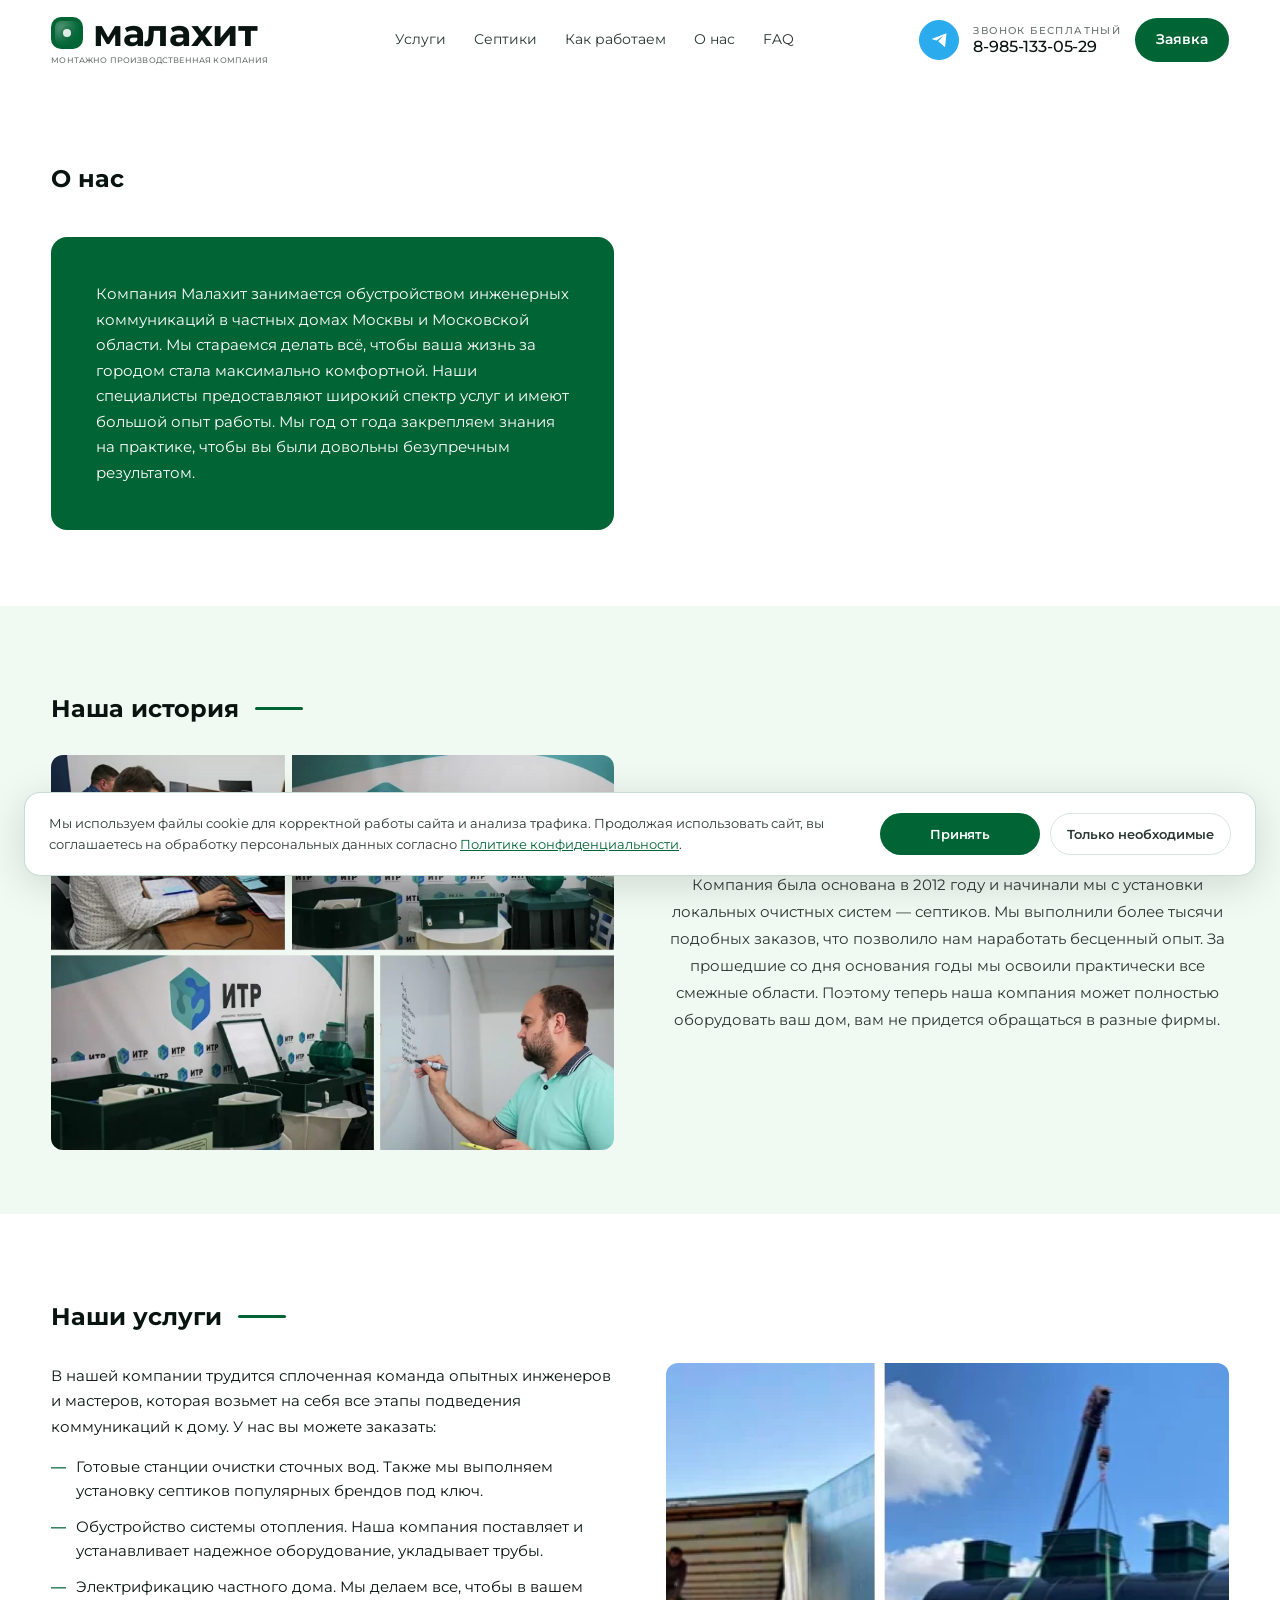
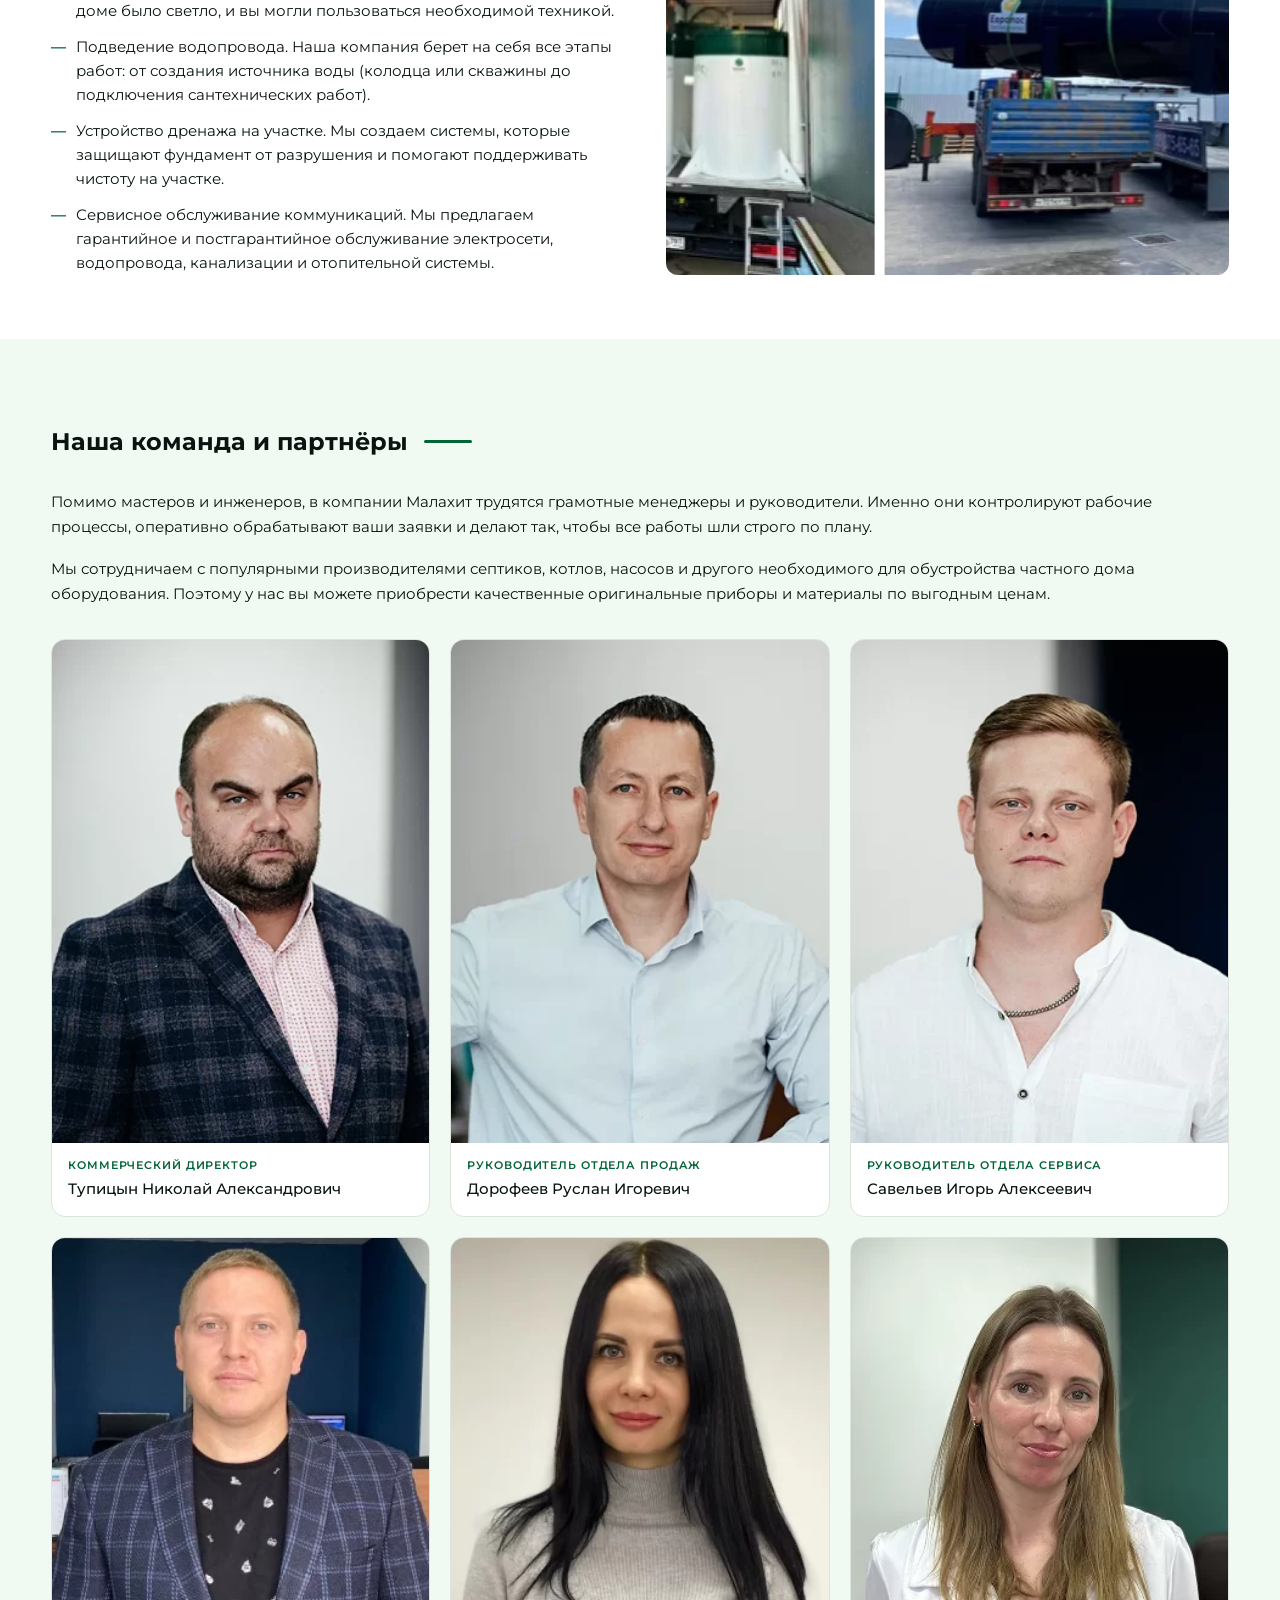
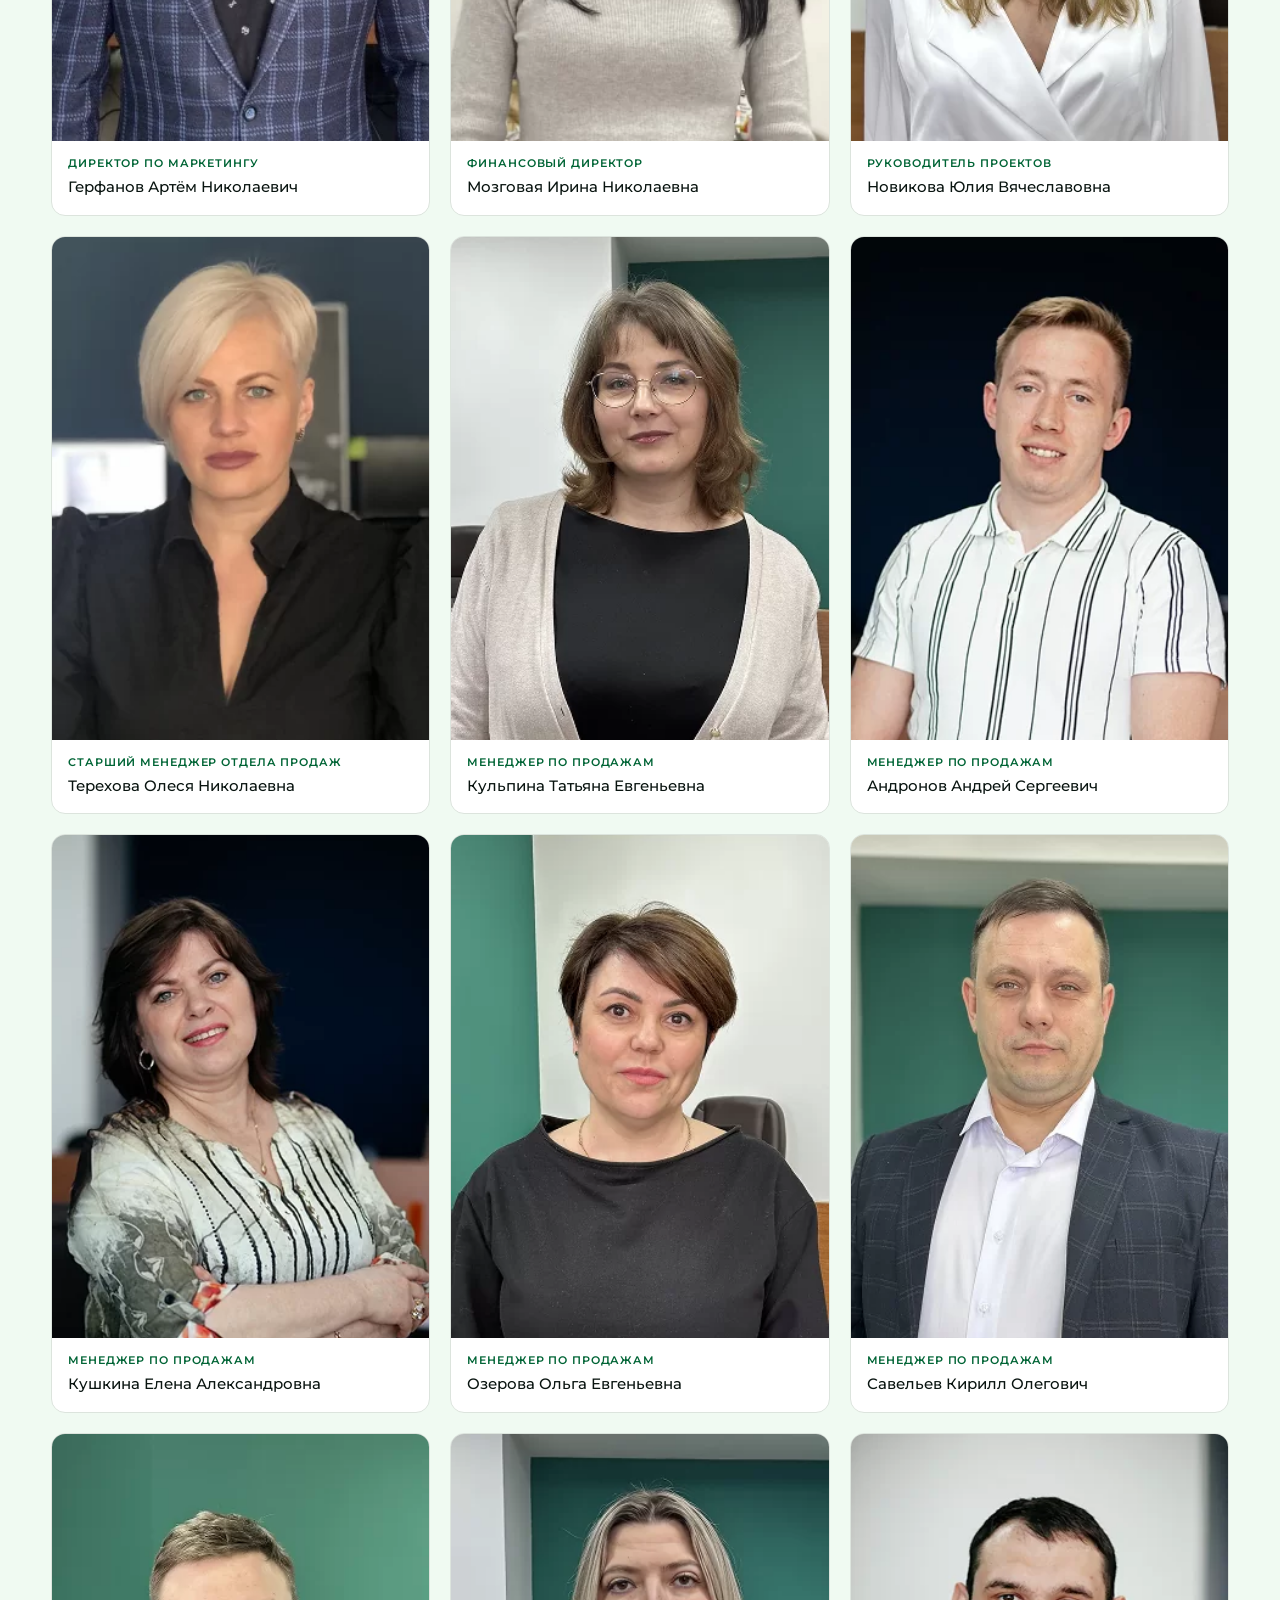
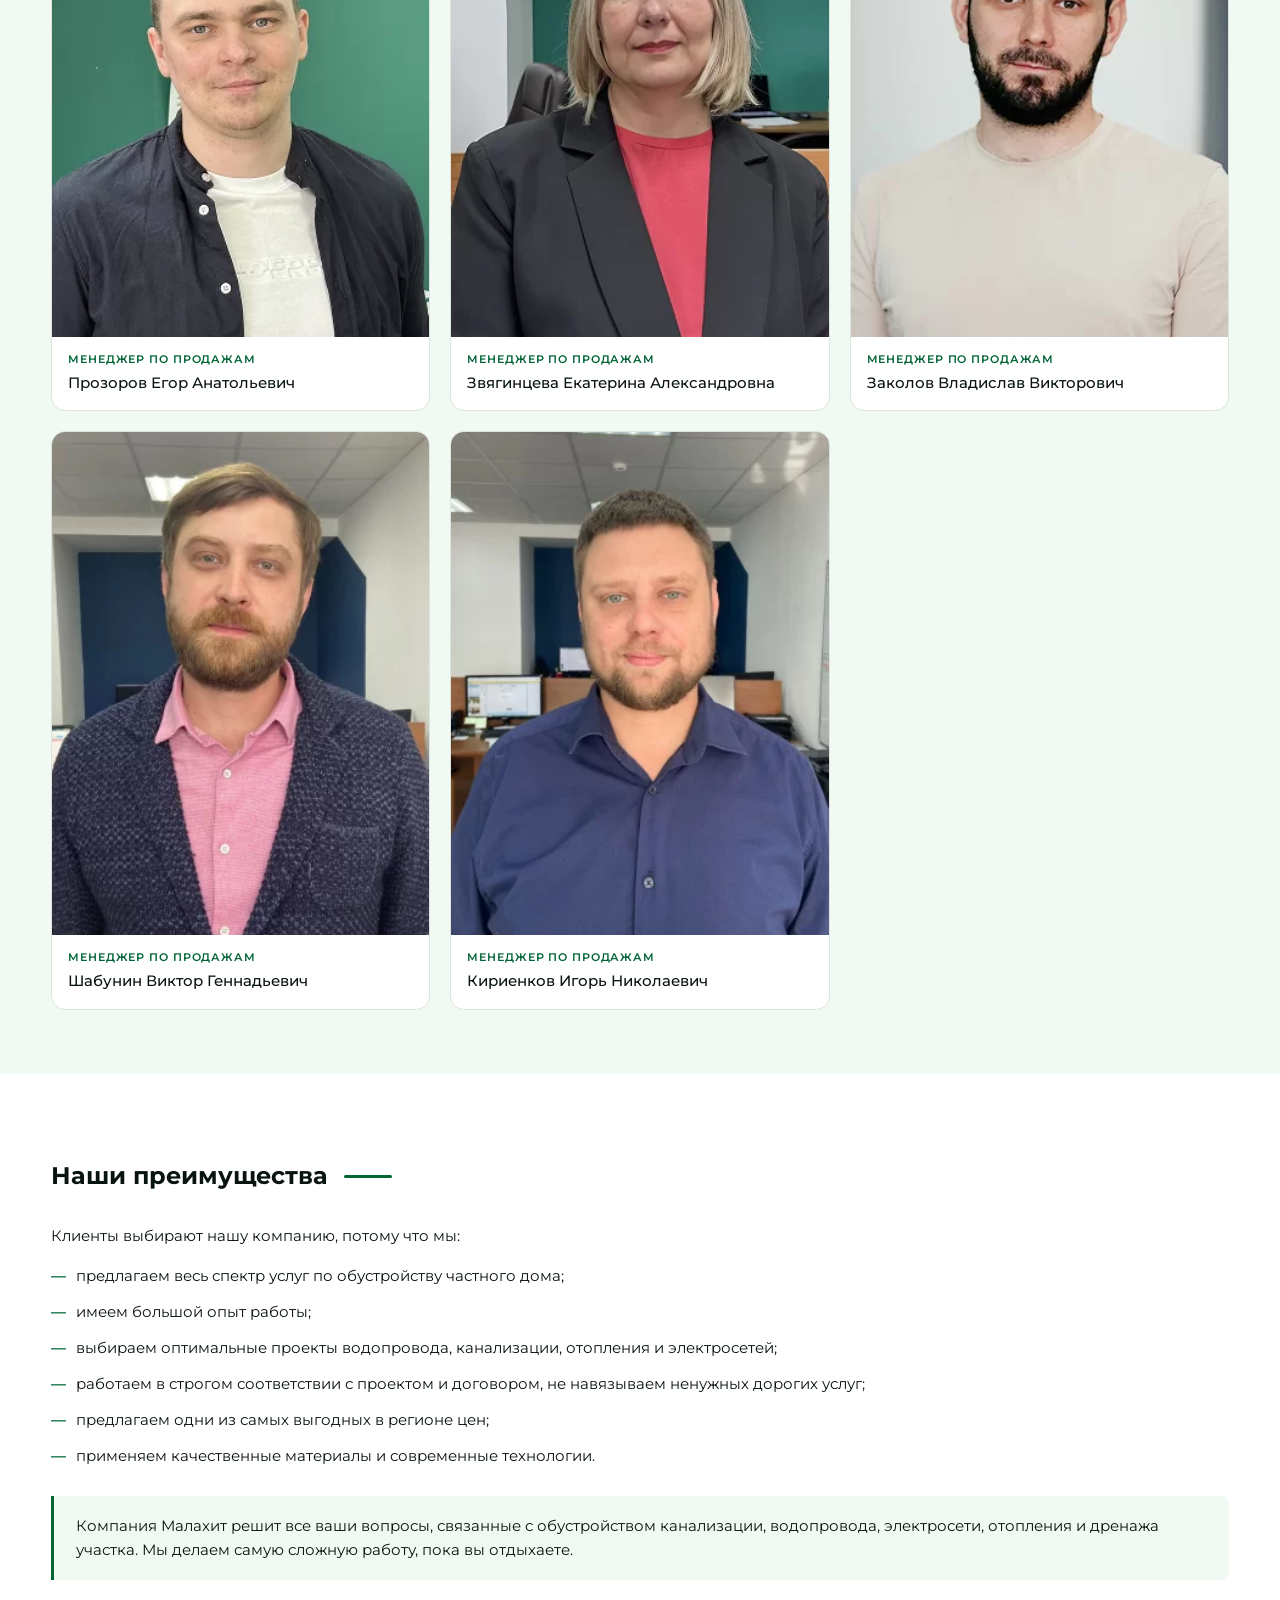
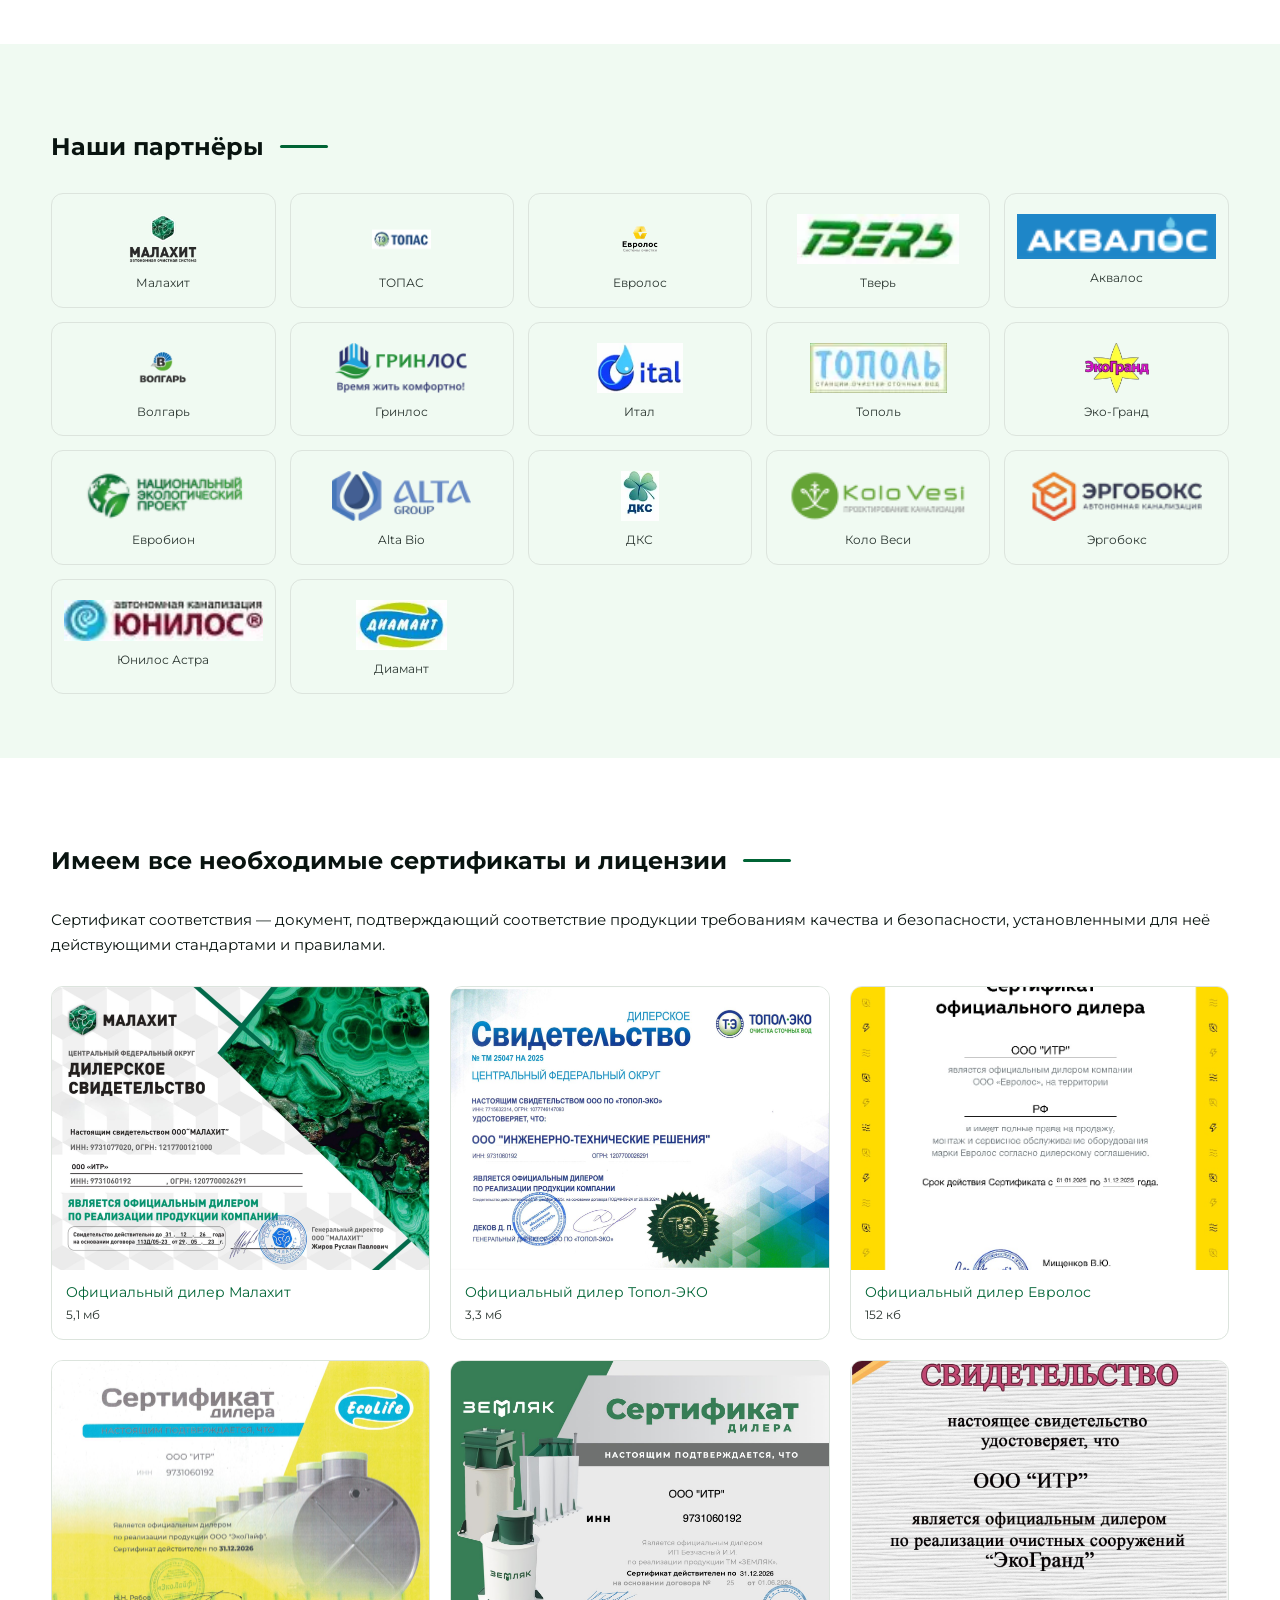
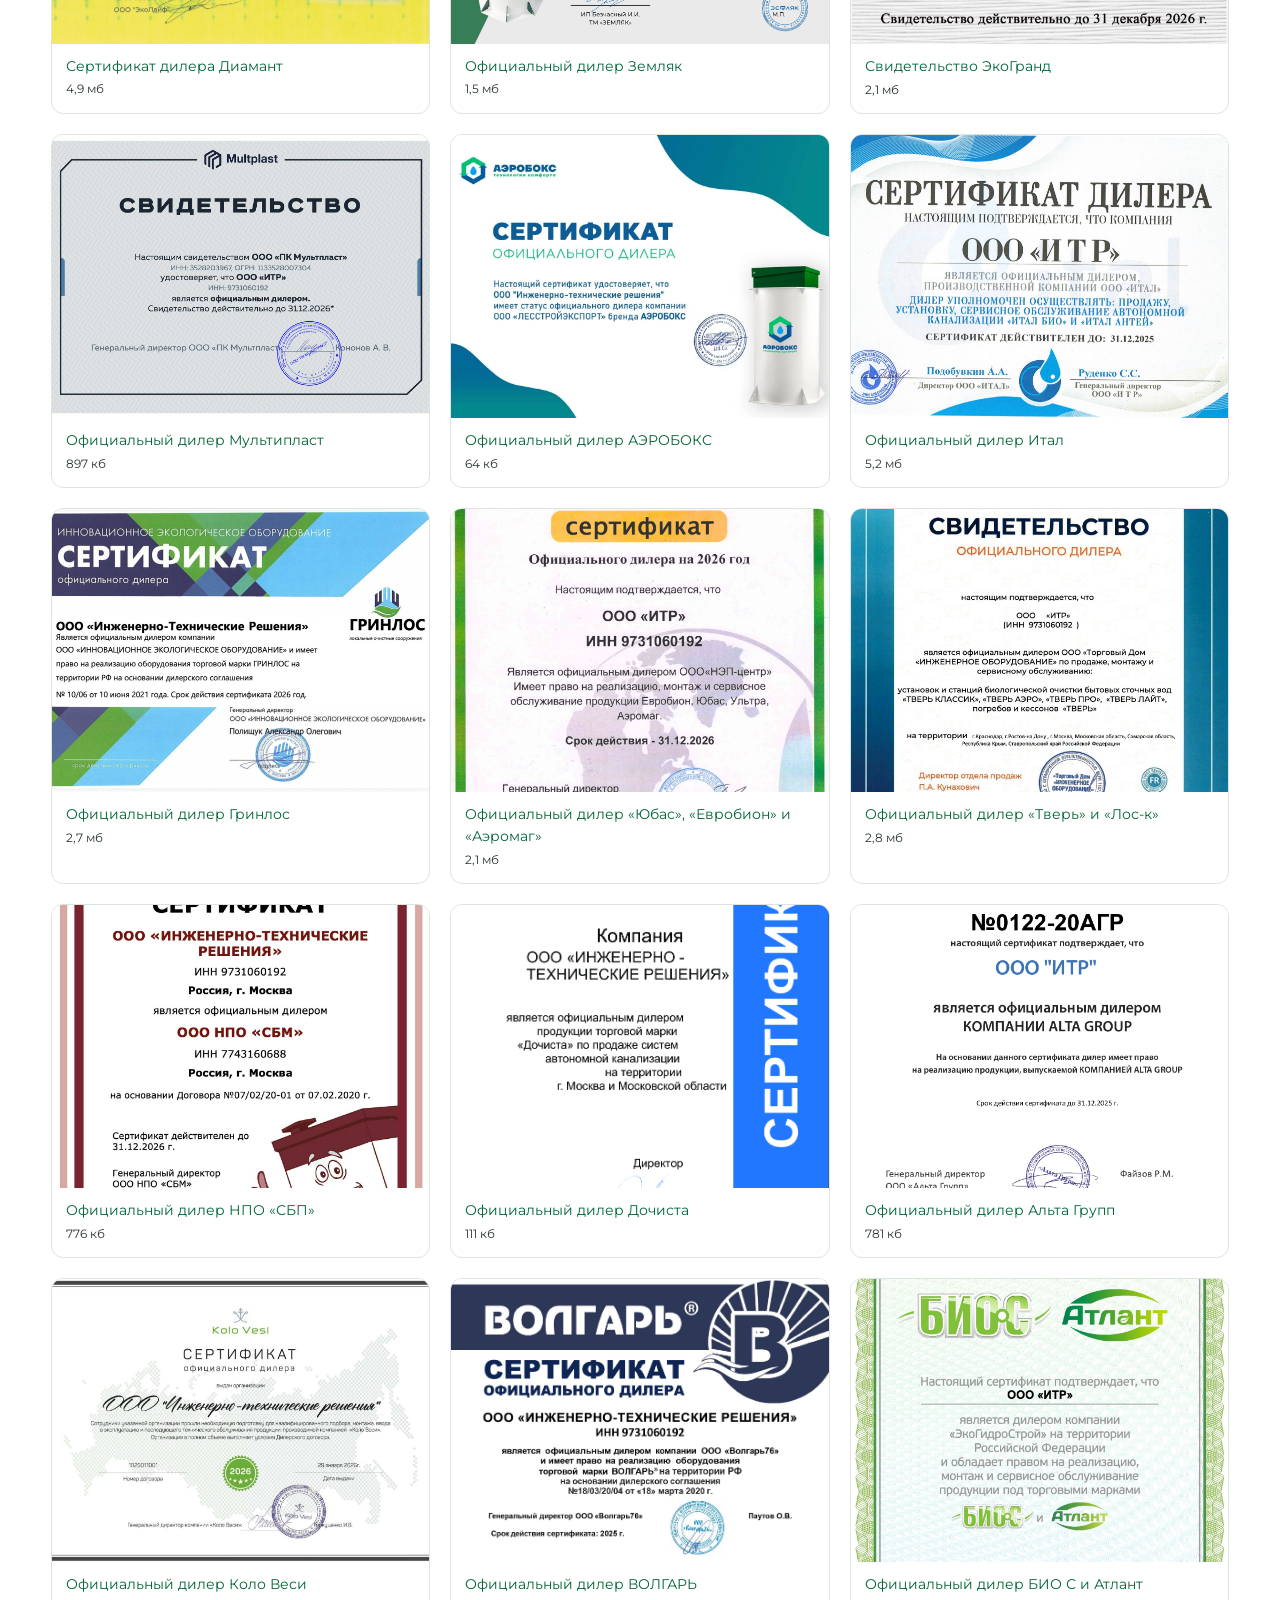
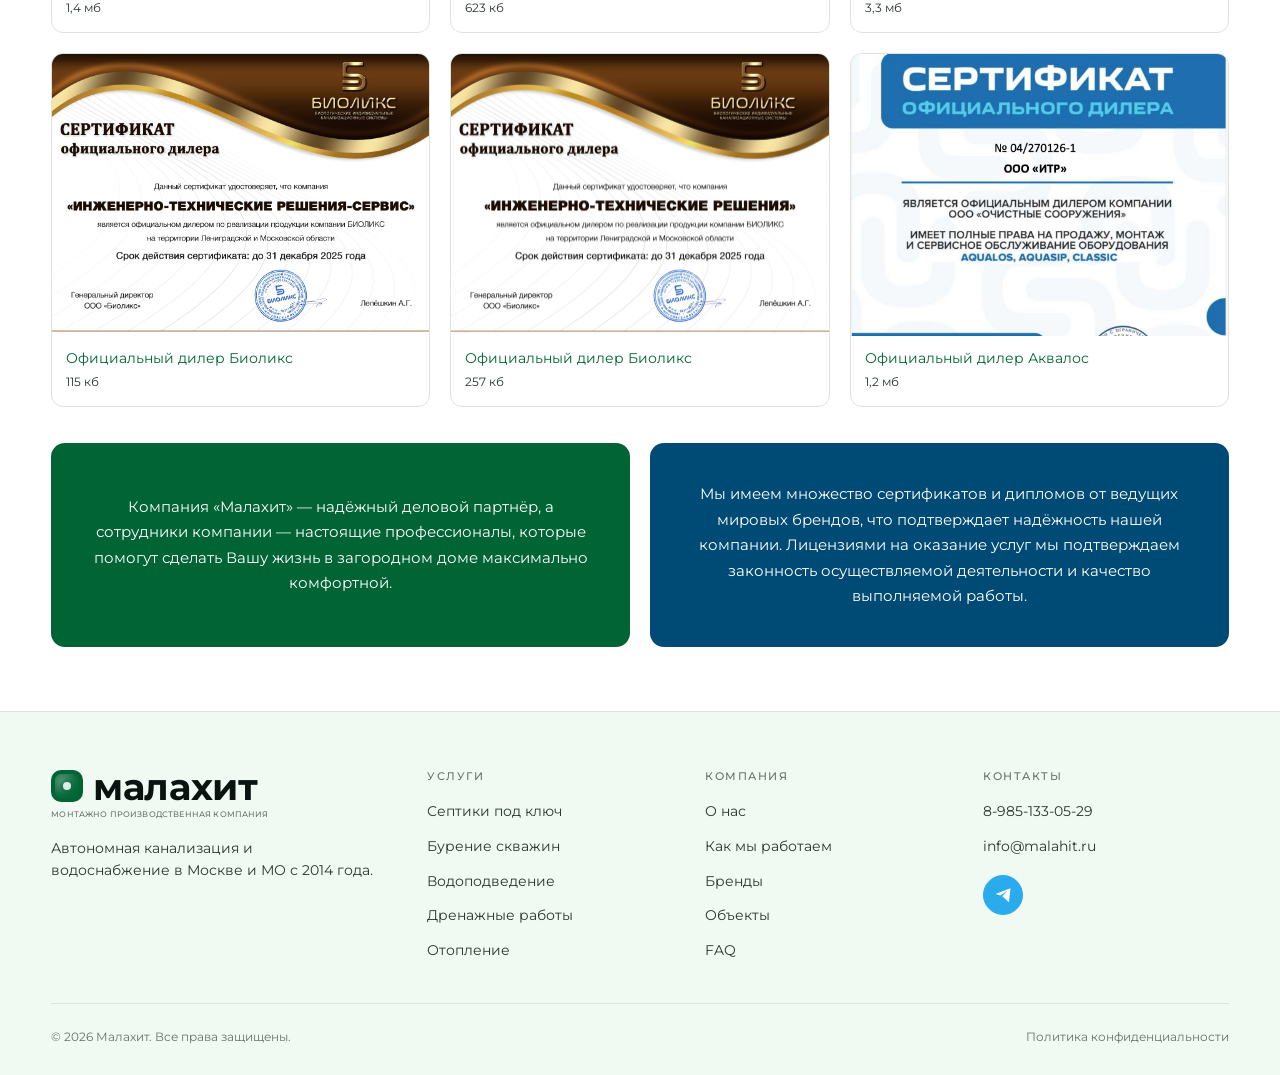
==== about.html @ b42c1d50 "Add files via upload" ====
<!DOCTYPE html>
<html lang="ru">
<head>
  <meta charset="utf-8" />
  <meta name="viewport" content="width=device-width,initial-scale=1" />
  <title>О нас — Малахит</title>
  <link rel="preconnect" href="https://fonts.googleapis.com" />
  <link rel="preconnect" href="https://fonts.gstatic.com" crossorigin />
  <link href="https://fonts.googleapis.com/css2?family=Montserrat:ital,wght@0,400;0,500;0,600;0,700;1,400;1,500;1,600&display=swap" rel="stylesheet" />
  <link rel="stylesheet" href="css/style.css" />
</head>
<body>

<header class="site-header">
<nav class="nav" id="mainNav">
  <a href="index.html" class="logo">
    <span class="logo-top">
      <span class="logo-mark"></span>
      <span class="logo-name">малахит</span>
    </span>
    <span class="logo-sub">Монтажно производственная компания</span>
  </a>
  <div class="nav-links">
    <a href="index.html#services">Услуги</a>
    <a href="index.html#brands">Септики</a>
    <a href="index.html#process">Как работаем</a>
    <a href="about.html">О нас</a>
    <a href="index.html#faq">FAQ</a>
  </div>
  <div class="nav-cta">
    <div class="nav-social">
      <a href="https://t.me/" target="_blank" rel="noreferrer" aria-label="Telegram" class="soc-btn">
        <svg width="18" height="18" viewBox="0 0 24 24" fill="currentColor"><path d="M22 3 2 10.5l6.5 2.2L18 6 11 13.5l9 8L22 3Z"/></svg>
      </a>
    </div>
    <a href="tel:+79851330529" class="nav-phone">
      <small>Звонок бесплатный</small>
      8-985-133-05-29
    </a>
    <a href="index.html#contact" class="btn btn-accent" style="height:44px;padding:0 20px;font-size:14px;display:inline-flex;align-items:center;text-decoration:none">
      Заявка
    </a>
  </div>
</nav>
</header>

<main class="site-main">

  <!-- ── 1. О нас ── -->
  <section class="about-hero-top">
    <div class="container">
      <h1>О нас</h1>
      <div class="about-2col" style="margin-top:28px">
        <div class="about-hero-box">
          <p style="margin:0">Компания Малахит занимается обустройством инженерных коммуникаций в частных домах Москвы и Московской области. Мы стараемся делать всё, чтобы ваша жизнь за городом стала максимально комфортной. Наши специалисты предоставляют широкий спектр услуг и имеют большой опыт работы. Мы год от года закрепляем знания на практике, чтобы вы были довольны безупречным результатом.</p>
        </div>
        <div class="about-video-wrap">
          <iframe src="https://rutube.ru/play/embed/0943a0447bc8d969f22ae054aabdc355/" frameborder="0" allow="clipboard-write; autoplay" webkitallowfullscreen mozallowfullscreen allowfullscreen></iframe>
        </div>
      </div>
    </div>
  </section>

  <!-- ── 2. Наша история ── -->
  <section class="about-bg">
    <div class="container">
      <h2 class="about-h2">Наша история</h2>
      <div class="about-2col">
        <img src="img/about/history.webp" alt="История компании" class="about-full-img" />
        <p class="about-text-center" style="font-size:15px;line-height:1.8;color:var(--ink-2)">
          Компания была основана в 2012 году и начинали мы с установки локальных очистных систем — септиков. Мы выполнили более тысячи подобных заказов, что позволило нам наработать бесценный опыт. За прошедшие со дня основания годы мы освоили практически все смежные области. Поэтому теперь наша компания может полностью оборудовать ваш дом, вам не придется обращаться в разные фирмы.
        </p>
      </div>
    </div>
  </section>

  <!-- ── 3. Наши услуги ── -->
  <section>
    <div class="container">
      <h2 class="about-h2">Наши услуги</h2>
      <div class="about-2col">
        <div>
          <p style="font-size:15px;line-height:1.7;margin:0 0 4px">В нашей компании трудится сплоченная команда опытных инженеров и мастеров, которая возьмет на себя все этапы подведения коммуникаций к дому. У нас вы можете заказать:</p>
          <ul class="about-dash-list">
            <li>Готовые станции очистки сточных вод. Также мы выполняем установку септиков популярных брендов под ключ.</li>
            <li>Обустройство системы отопления. Наша компания поставляет и устанавливает надежное оборудование, укладывает трубы.</li>
            <li>Электрификацию частного дома. Мы делаем все, чтобы в вашем доме было светло, и вы могли пользоваться необходимой техникой.</li>
            <li>Подведение водопровода. Наша компания берет на себя все этапы работ: от создания источника воды (колодца или скважины до подключения сантехнических работ).</li>
            <li>Устройство дренажа на участке. Мы создаем системы, которые защищают фундамент от разрушения и помогают поддерживать чистоту на участке.</li>
            <li>Сервисное обслуживание коммуникаций. Мы предлагаем гарантийное и постгарантийное обслуживание электросети, водопровода, канализации и отопительной системы.</li>
          </ul>
        </div>
        <img src="img/about/services.webp" alt="Наши услуги" class="about-full-img" />
      </div>
    </div>
  </section>

  <!-- ── 4. Команда ── -->
  <section class="about-bg">
    <div class="container">
      <h2 class="about-h2">Наша команда и партнёры</h2>
      <p style="font-size:15px;line-height:1.7;margin:0 0 16px">Помимо мастеров и инженеров, в компании Малахит трудятся грамотные менеджеры и руководители. Именно они контролируют рабочие процессы, оперативно обрабатывают ваши заявки и делают так, чтобы все работы шли строго по плану.</p>
      <p style="font-size:15px;line-height:1.7;margin:0">Мы сотрудничаем с популярными производителями септиков, котлов, насосов и другого необходимого для обустройства частного дома оборудования. Поэтому у нас вы можете приобрести качественные оригинальные приборы и материалы по выгодным ценам.</p>
      <div class="team-grid-v2">
        <div class="team-card-v2">
          <img src="img/about/staff/tupitsyn-nikolay-aleksandrovich.webp" alt="Тупицын Николай Александрович" class="team-photo" />
          <div class="team-info"><p class="team-role">Коммерческий директор</p><p class="team-name">Тупицын Николай Александрович</p></div>
        </div>
        <div class="team-card-v2">
          <img src="img/about/staff/dorofeev-ruslan-igorevich.webp" alt="Дорофеев Руслан Игоревич" class="team-photo" />
          <div class="team-info"><p class="team-role">Руководитель отдела продаж</p><p class="team-name">Дорофеев Руслан Игоревич</p></div>
        </div>
        <div class="team-card-v2">
          <img src="img/about/staff/savelyev-igor-alekseevich.webp" alt="Савельев Игорь Алексеевич" class="team-photo" />
          <div class="team-info"><p class="team-role">Руководитель отдела сервиса</p><p class="team-name">Савельев Игорь Алексеевич</p></div>
        </div>
        <div class="team-card-v2">
          <img src="img/about/staff/gerfanov-artyom-nikolaevich.webp" alt="Герфанов Артём Николаевич" class="team-photo" />
          <div class="team-info"><p class="team-role">Директор по маркетингу</p><p class="team-name">Герфанов Артём Николаевич</p></div>
        </div>
        <div class="team-card-v2">
          <img src="img/about/staff/mozgovaya-irina-nikolaevna.webp" alt="Мозговая Ирина Николаевна" class="team-photo" />
          <div class="team-info"><p class="team-role">Финансовый директор</p><p class="team-name">Мозговая Ирина Николаевна</p></div>
        </div>
        <div class="team-card-v2">
          <img src="img/about/staff/novikova-yuliya-vyacheslavovna.webp" alt="Новикова Юлия Вячеславовна" class="team-photo" />
          <div class="team-info"><p class="team-role">Руководитель проектов</p><p class="team-name">Новикова Юлия Вячеславовна</p></div>
        </div>
        <div class="team-card-v2">
          <img src="img/about/staff/terekhova-olesya-nikolaevna.webp" alt="Терехова Олеся Николаевна" class="team-photo" />
          <div class="team-info"><p class="team-role">Старший менеджер отдела продаж</p><p class="team-name">Терехова Олеся Николаевна</p></div>
        </div>
        <div class="team-card-v2">
          <img src="img/about/staff/kulpina-tatyana-evgenyevna.webp" alt="Кульпина Татьяна Евгеньевна" class="team-photo" />
          <div class="team-info"><p class="team-role">Менеджер по продажам</p><p class="team-name">Кульпина Татьяна Евгеньевна</p></div>
        </div>
        <div class="team-card-v2">
          <img src="img/about/staff/andronov-andrey-sergeevich.webp" alt="Андронов Андрей Сергеевич" class="team-photo" />
          <div class="team-info"><p class="team-role">Менеджер по продажам</p><p class="team-name">Андронов Андрей Сергеевич</p></div>
        </div>
        <div class="team-card-v2">
          <img src="img/about/staff/kushkina-elena-aleksandrovna.webp" alt="Кушкина Елена Александровна" class="team-photo" />
          <div class="team-info"><p class="team-role">Менеджер по продажам</p><p class="team-name">Кушкина Елена Александровна</p></div>
        </div>
        <div class="team-card-v2">
          <img src="img/about/staff/ozerova-olga-evgenyevna.webp" alt="Озерова Ольга Евгеньевна" class="team-photo" />
          <div class="team-info"><p class="team-role">Менеджер по продажам</p><p class="team-name">Озерова Ольга Евгеньевна</p></div>
        </div>
        <div class="team-card-v2">
          <img src="img/about/staff/savelyev-kirill-olegovich.webp" alt="Савельев Кирилл Олегович" class="team-photo" />
          <div class="team-info"><p class="team-role">Менеджер по продажам</p><p class="team-name">Савельев Кирилл Олегович</p></div>
        </div>
        <div class="team-card-v2">
          <img src="img/about/staff/prozorov-egor-anatolyevich.webp" alt="Прозоров Егор Анатольевич" class="team-photo" />
          <div class="team-info"><p class="team-role">Менеджер по продажам</p><p class="team-name">Прозоров Егор Анатольевич</p></div>
        </div>
        <div class="team-card-v2">
          <img src="img/about/staff/zvyagintseva-ekaterina-aleksandrovna.webp" alt="Звягинцева Екатерина Александровна" class="team-photo" />
          <div class="team-info"><p class="team-role">Менеджер по продажам</p><p class="team-name">Звягинцева Екатерина Александровна</p></div>
        </div>
        <div class="team-card-v2">
          <img src="img/about/staff/zakolov-vladislav-viktorovich.webp" alt="Заколов Владислав Викторович" class="team-photo" />
          <div class="team-info"><p class="team-role">Менеджер по продажам</p><p class="team-name">Заколов Владислав Викторович</p></div>
        </div>
        <div class="team-card-v2">
          <img src="img/about/staff/shabunin-viktor-gennadyevich.webp" alt="Шабунин Виктор Геннадьевич" class="team-photo" />
          <div class="team-info"><p class="team-role">Менеджер по продажам</p><p class="team-name">Шабунин Виктор Геннадьевич</p></div>
        </div>
        <div class="team-card-v2">
          <img src="img/about/staff/kirienkov-igor-nikolaevich.webp" alt="Кириенков Игорь Николаевич" class="team-photo" />
          <div class="team-info"><p class="team-role">Менеджер по продажам</p><p class="team-name">Кириенков Игорь Николаевич</p></div>
        </div>
      </div>
    </div>
  </section>

  <!-- ── 5. Наши преимущества ── -->
  <section>
    <div class="container">
      <h2 class="about-h2">Наши преимущества</h2>
      <p style="font-size:15px;line-height:1.7;margin:0">Клиенты выбирают нашу компанию, потому что мы:</p>
      <ul class="about-dash-list">
        <li>предлагаем весь спектр услуг по обустройству частного дома;</li>
        <li>имеем большой опыт работы;</li>
        <li>выбираем оптимальные проекты водопровода, канализации, отопления и электросетей;</li>
        <li>работаем в строгом соответствии с проектом и договором, не навязываем ненужных дорогих услуг;</li>
        <li>предлагаем одни из самых выгодных в регионе цен;</li>
        <li>применяем качественные материалы и современные технологии.</li>
      </ul>
      <div class="about-blockquote">
        Компания Малахит решит все ваши вопросы, связанные с обустройством канализации, водопровода, электросети, отопления и дренажа участка. Мы делаем самую сложную работу, пока вы отдыхаете.
      </div>
    </div>
  </section>

  <!-- ── 6. Наши партнёры ── -->
  <section class="about-bg">
    <div class="container">
      <h2 class="about-h2">Наши партнёры</h2>
      <div class="partner-grid-v2">
        <div class="partner-card-v2"><img src="img/logo/malahit.png" alt="Малахит" /><span>Малахит</span></div>
        <div class="partner-card-v2"><img src="img/logo/topas.png" alt="ТОПАС" /><span>ТОПАС</span></div>
        <div class="partner-card-v2"><img src="img/logo/evrolos.png" alt="Евролос" /><span>Евролос</span></div>
        <div class="partner-card-v2"><img src="img/logo/tver.jpeg" alt="Тверь" /><span>Тверь</span></div>
        <div class="partner-card-v2"><img src="img/logo/akvalos.png" alt="Аквалос" /><span>Аквалос</span></div>
        <div class="partner-card-v2"><img src="img/logo/volgar.png" alt="Волгарь" /><span>Волгарь</span></div>
        <div class="partner-card-v2"><img src="img/logo/grinlos.png" alt="Гринлос" /><span>Гринлос</span></div>
        <div class="partner-card-v2"><img src="img/logo/ital.png" alt="Итал" /><span>Итал</span></div>
        <div class="partner-card-v2"><img src="img/logo/topol.jpg" alt="Тополь" /><span>Тополь</span></div>
        <div class="partner-card-v2"><img src="img/logo/ecogrand.png" alt="Эко-Гранд" /><span>Эко-Гранд</span></div>
        <div class="partner-card-v2"><img src="img/logo/nep.webp" alt="Евробион" /><span>Евробион</span></div>
        <div class="partner-card-v2"><img src="img/logo/alta.png" alt="Alta Bio" /><span>Alta Bio</span></div>
        <div class="partner-card-v2"><img src="img/logo/dks.jpeg" alt="ДКС" /><span>ДКС</span></div>
        <div class="partner-card-v2"><img src="img/logo/kolovesl.png" alt="Коло Веси" /><span>Коло Веси</span></div>
        <div class="partner-card-v2"><img src="img/logo/ergobox.png" alt="Эргобокс" /><span>Эргобокс</span></div>
        <div class="partner-card-v2"><img src="img/logo/unilos.jpg" alt="Юнилос Астра" /><span>Юнилос Астра</span></div>
        <div class="partner-card-v2"><img src="img/logo/diamant.jpg" alt="Диамант" /><span>Диамант</span></div>
      </div>
    </div>
  </section>

  <!-- ── 7. Сертификаты ── -->
  <section>
    <div class="container">
      <h2 class="about-h2">Имеем все необходимые сертификаты и лицензии</h2>
      <p style="font-size:15px;line-height:1.7;margin:0;color:var(--ink)">Сертификат соответствия — документ, подтверждающий соответствие продукции требованиям качества и безопасности, установленными для неё действующими стандартами и правилами.</p>
      <div class="cert-grid-v2">
        <a class="cert-card-v2" href="img/about/certs/cert-malahit.jpg" target="_blank">
          <img src="img/about/certs/cert-malahit.jpg" alt="Официальный дилер Малахит" />
          <div class="cert-info"><span class="cert-name">Официальный дилер Малахит</span><p class="cert-size">5,1 мб</p></div>
        </a>
        <a class="cert-card-v2" href="img/about/certs/cert-topol-eko.jpg" target="_blank">
          <img src="img/about/certs/cert-topol-eko.jpg" alt="Официальный дилер Топол-ЭКО" />
          <div class="cert-info"><span class="cert-name">Официальный дилер Топол-ЭКО</span><p class="cert-size">3,3 мб</p></div>
        </a>
        <a class="cert-card-v2" href="img/about/certs/cert-evrolos.jpeg" target="_blank">
          <img src="img/about/certs/cert-evrolos.jpeg" alt="Официальный дилер Евролос" />
          <div class="cert-info"><span class="cert-name">Официальный дилер Евролос</span><p class="cert-size">152 кб</p></div>
        </a>
        <a class="cert-card-v2" href="img/about/certs/cert-diamant.jpg" target="_blank">
          <img src="img/about/certs/cert-diamant.jpg" alt="Сертификат дилера Диамант" />
          <div class="cert-info"><span class="cert-name">Сертификат дилера Диамант</span><p class="cert-size">4,9 мб</p></div>
        </a>
        <a class="cert-card-v2" href="img/about/certs/cert-zemlyak.jpg" target="_blank">
          <img src="img/about/certs/cert-zemlyak.jpg" alt="Официальный дилер Земляк" />
          <div class="cert-info"><span class="cert-name">Официальный дилер Земляк</span><p class="cert-size">1,5 мб</p></div>
        </a>
        <a class="cert-card-v2" href="img/about/certs/cert-ecogrand.jpg" target="_blank">
          <img src="img/about/certs/cert-ecogrand.jpg" alt="Свидетельство ЭкоГранд" />
          <div class="cert-info"><span class="cert-name">Свидетельство ЭкоГранд</span><p class="cert-size">2,1 мб</p></div>
        </a>
        <a class="cert-card-v2" href="img/about/certs/cert-multiplast.jpg" target="_blank">
          <img src="img/about/certs/cert-multiplast.jpg" alt="Официальный дилер Мультипласт" />
          <div class="cert-info"><span class="cert-name">Официальный дилер Мультипласт</span><p class="cert-size">897 кб</p></div>
        </a>
        <a class="cert-card-v2" href="img/about/certs/cert-aerobox.webp" target="_blank">
          <img src="img/about/certs/cert-aerobox.webp" alt="Официальный дилер АЭРОБОКС" />
          <div class="cert-info"><span class="cert-name">Официальный дилер АЭРОБОКС</span><p class="cert-size">64 кб</p></div>
        </a>
        <a class="cert-card-v2" href="img/about/certs/cert-ital.jpg" target="_blank">
          <img src="img/about/certs/cert-ital.jpg" alt="Официальный дилер Итал" />
          <div class="cert-info"><span class="cert-name">Официальный дилер Итал</span><p class="cert-size">5,2 мб</p></div>
        </a>
        <a class="cert-card-v2" href="img/about/certs/cert-grinlos.jpg" target="_blank">
          <img src="img/about/certs/cert-grinlos.jpg" alt="Официальный дилер Гринлос" />
          <div class="cert-info"><span class="cert-name">Официальный дилер Гринлос</span><p class="cert-size">2,7 мб</p></div>
        </a>
        <a class="cert-card-v2" href="img/about/certs/cert-yubas-evrobion-aeromag.jpg" target="_blank">
          <img src="img/about/certs/cert-yubas-evrobion-aeromag.jpg" alt="Официальный дилер Юбас, Евробион и Аэромаг" />
          <div class="cert-info"><span class="cert-name">Официальный дилер «Юбас», «Евробион» и «Аэромаг»</span><p class="cert-size">2,1 мб</p></div>
        </a>
        <a class="cert-card-v2" href="img/about/certs/cert-tver-los-k.jpg" target="_blank">
          <img src="img/about/certs/cert-tver-los-k.jpg" alt='Официальный дилер "Тверь" и "Лос-к"' />
          <div class="cert-info"><span class="cert-name">Официальный дилер «Тверь» и «Лос-к»</span><p class="cert-size">2,8 мб</p></div>
        </a>
        <a class="cert-card-v2" href="img/about/certs/cert-npo-sbp.jpg" target="_blank">
          <img src="img/about/certs/cert-npo-sbp.jpg" alt='Официальный дилер НПО "СБП"' />
          <div class="cert-info"><span class="cert-name">Официальный дилер НПО «СБП»</span><p class="cert-size">776 кб</p></div>
        </a>
        <a class="cert-card-v2" href="img/about/certs/cert-dochista.webp" target="_blank">
          <img src="img/about/certs/cert-dochista.webp" alt="Официальный дилер Дочиста" />
          <div class="cert-info"><span class="cert-name">Официальный дилер Дочиста</span><p class="cert-size">111 кб</p></div>
        </a>
        <a class="cert-card-v2" href="img/about/certs/cert-alta-grupp.jpg" target="_blank">
          <img src="img/about/certs/cert-alta-grupp.jpg" alt="Официальный дилер Альта Групп" />
          <div class="cert-info"><span class="cert-name">Официальный дилер Альта Групп</span><p class="cert-size">781 кб</p></div>
        </a>
        <a class="cert-card-v2" href="img/about/certs/cert-kolo-vesi.jpg" target="_blank">
          <img src="img/about/certs/cert-kolo-vesi.jpg" alt="Официальный дилер Коло Веси" />
          <div class="cert-info"><span class="cert-name">Официальный дилер Коло Веси</span><p class="cert-size">1,4 мб</p></div>
        </a>
        <a class="cert-card-v2" href="img/about/certs/cert-volgar.jpg" target="_blank">
          <img src="img/about/certs/cert-volgar.jpg" alt="Официальный дилер ВОЛГАРЬ" />
          <div class="cert-info"><span class="cert-name">Официальный дилер ВОЛГАРЬ</span><p class="cert-size">623 кб</p></div>
        </a>
        <a class="cert-card-v2" href="img/about/certs/cert-bios-atlant.jpg" target="_blank">
          <img src="img/about/certs/cert-bios-atlant.jpg" alt="Официальный дилер БИО С и Атлант" />
          <div class="cert-info"><span class="cert-name">Официальный дилер БИО С и Атлант</span><p class="cert-size">3,3 мб</p></div>
        </a>
        <a class="cert-card-v2" href="img/about/certs/cert-bioliks.jpg" target="_blank">
          <img src="img/about/certs/cert-bioliks.jpg" alt="Официальный дилер Биоликс" />
          <div class="cert-info"><span class="cert-name">Официальный дилер Биоликс</span><p class="cert-size">115 кб</p></div>
        </a>
        <a class="cert-card-v2" href="img/about/certs/cert-bioliks-2.jpg" target="_blank">
          <img src="img/about/certs/cert-bioliks-2.jpg" alt="Официальный дилер Биоликс" />
          <div class="cert-info"><span class="cert-name">Официальный дилер Биоликс</span><p class="cert-size">257 кб</p></div>
        </a>
        <a class="cert-card-v2" href="img/about/certs/cert-akvalos.jpg" target="_blank">
          <img src="img/about/certs/cert-akvalos.jpg" alt="Официальный дилер Аквалос" />
          <div class="cert-info"><span class="cert-name">Официальный дилер Аквалос</span><p class="cert-size">1,2 мб</p></div>
        </a>
      </div>
      <div class="about-quotes">
        <div class="about-quote-box about-quote-box--green">
          <p style="margin:0">Компания «Малахит» — надёжный деловой партнёр, а сотрудники компании — настоящие профессионалы, которые помогут сделать Вашу жизнь в загородном доме максимально комфортной.</p>
        </div>
        <div class="about-quote-box about-quote-box--blue">
          <p style="margin:0">Мы имеем множество сертификатов и дипломов от ведущих мировых брендов, что подтверждает надёжность нашей компании. Лицензиями на оказание услуг мы подтверждаем законность осуществляемой деятельности и качество выполняемой работы.</p>
        </div>
      </div>
    </div>
  </section>

</main>

<footer class="footer">
  <div class="container">
    <div class="footer-grid">
      <div>
        <div class="logo" style="margin-bottom:18px">
          <span class="logo-top">
            <span class="logo-mark"></span>
            <span class="logo-name">малахит</span>
          </span>
          <span class="logo-sub">Монтажно производственная компания</span>
        </div>
        <p style="color:var(--ink-2);font-size:14px;margin:0;max-width:36ch">
          Автономная канализация и водоснабжение в Москве и МО с 2014 года.
        </p>
      </div>
      <div>
        <h5>Услуги</h5>
        <ul>
          <li><a href="index.html#services">Септики под ключ</a></li>
          <li><a href="index.html#services">Бурение скважин</a></li>
          <li><a href="index.html#services">Водоподведение</a></li>
          <li><a href="index.html#services">Дренажные работы</a></li>
          <li><a href="index.html#services">Отопление</a></li>
        </ul>
      </div>
      <div>
        <h5>Компания</h5>
        <ul>
          <li><a href="about.html">О нас</a></li>
          <li><a href="index.html#process">Как мы работаем</a></li>
          <li><a href="index.html#brands">Бренды</a></li>
          <li><a href="index.html#where">Объекты</a></li>
          <li><a href="index.html#faq">FAQ</a></li>
        </ul>
      </div>
      <div>
        <h5>Контакты</h5>
        <ul>
          <li><a href="tel:+79851330529">8-985-133-05-29</a></li>
          <li><a href="mailto:info@malahit.ru">info@malahit.ru</a></li>
        </ul>
        <div class="footer-social">
          <a href="https://t.me/" target="_blank" rel="noreferrer" aria-label="Telegram" class="soc-btn">
            <svg width="18" height="18" viewBox="0 0 24 24" fill="currentColor"><path d="M22 3 2 10.5l6.5 2.2L18 6 11 13.5l9 8L22 3Z"/></svg>
          </a>
        </div>
      </div>
    </div>
    <div class="footer-bot">
      <span>© 2026 Малахит. Все права защищены.</span>
      <a href="privacy.html">Политика конфиденциальности</a>
    </div>
  </div>
</footer>

<!-- ── Cookie banner ── -->
<div class="cookie-banner" id="cookieBanner" hidden>
  <div class="cookie-banner-inner">
    <p>Мы используем файлы cookie для корректной работы сайта и анализа трафика. Продолжая использовать сайт, вы соглашаетесь на обработку персональных данных согласно <a href="privacy.html">Политике конфиденциальности</a>.</p>
    <div class="cookie-actions">
      <button class="btn btn-accent cookie-accept" id="cookieAccept">Принять</button>
      <button class="cookie-decline" id="cookieDecline">Только необходимые</button>
    </div>
  </div>
</div>

<script src="js/main.js"></script>

</body>
</html>
---- css/style.css ----
/* ─────────────────────────────────────────────────────────────────
   Малахит — Дизайн-система
   ───────────────────────────────────────────────────────────────── */

:root {
  --bg:           #ffffff;
  --bg-2:         oklch(0.975 0.014 152);
  --surface:      #ffffff;
  --ink:          oklch(0.18 0.018 170);
  --ink-2:        oklch(0.32 0.016 165);
  --muted:        oklch(0.54 0.012 165);
  --line:         oklch(0.91 0.012 152);
  --line-2:       oklch(0.94 0.009 152);

  --primary:      oklch(0.44 0.115 155);
  --primary-2:    oklch(0.55 0.13 152);
  --primary-soft: oklch(0.96 0.030 152);
  --accent:       oklch(0.68 0.085 70);
  --accent-soft:  oklch(0.94 0.03 70);
  --deep:         oklch(0.20 0.072 155);

  --radius:       16px;
  --radius-sm:    10px;
  --radius-lg:    24px;
  --shadow-1:     0 1px 2px rgba(15,23,42,.04), 0 1px 3px rgba(15,23,42,.05);
  --shadow-2:     0 10px 30px -12px rgba(15,23,42,.18), 0 4px 12px -6px rgba(15,23,42,.08);
  --shadow-3:     0 24px 60px -20px rgba(15,23,42,.22), 0 8px 24px -10px rgba(15,23,42,.12);
  --card-shadow:  var(--shadow-1);

  --font-display: "Montserrat", ui-sans-serif, system-ui, sans-serif;
  --font-body:    "Montserrat", ui-sans-serif, system-ui, sans-serif;
  --font-mono:    "Montserrat", ui-sans-serif, system-ui, sans-serif;

  --container:    1280px;
  --pad:          clamp(20px, 4vw, 56px);

  --dur-fast:     .18s;
  --dur:          .35s;
  --dur-slow:     .7s;
  --ease:         cubic-bezier(.22, .61, .36, 1);
  --ease-out:     cubic-bezier(.16, .84, .44, 1);

  --accent-italic-style:  italic;
  --accent-italic-weight: 400;
}

/* ── Reset ── */
* {
  box-sizing: border-box;
}

html,
body {
  margin: 0;
  padding: 0;
}

html {
  scroll-behavior: smooth;
}

body {
  background: var(--bg);
  color: var(--ink);
  font-family: var(--font-body);
  font-size: 16px;
  line-height: 1.55;
  -webkit-font-smoothing: antialiased;
  -moz-osx-font-smoothing: grayscale;
  text-rendering: optimizeLegibility;
  overflow-x: hidden;
}

img,
svg {
  display: block;
  max-width: 100%;
}

button {
  font: inherit;
  color: inherit;
  cursor: pointer;
}

a {
  color: inherit;
  text-decoration: none;
}

input,
textarea,
select {
  font: inherit;
}

/* ── Typography ── */
.h-display {
  font-family: var(--font-display);
  font-weight: 700;
  letter-spacing: -0.03em;
  line-height: 1.0;
  font-size: clamp(38px, 6vw, 86px);
  text-wrap: balance;
}

.h-1 {
  font-family: var(--font-display);
  font-weight: 700;
  letter-spacing: -0.025em;
  line-height: 1.08;
  font-size: clamp(32px, 4.2vw, 60px);
  text-wrap: balance;
  margin: 0;
}

.h-2 {
  font-family: var(--font-display);
  font-weight: 600;
  letter-spacing: -0.02em;
  line-height: 1.12;
  font-size: clamp(24px, 2.2vw, 34px);
  margin: 0;
}

.h-3 {
  font-family: var(--font-display);
  font-weight: 600;
  letter-spacing: -0.015em;
  font-size: 20px;
  line-height: 1.25;
  margin: 0;
}

.eyebrow {
  font-family: var(--font-mono);
  font-size: 11px;
  font-weight: 500;
  letter-spacing: 0.14em;
  text-transform: uppercase;
  color: var(--muted);
}

.lead {
  font-size: clamp(16px, 1.2vw, 19px);
  color: var(--ink-2);
  line-height: 1.55;
  max-width: 56ch;
}

.mono {
  font-family: var(--font-mono);
  font-feature-settings: "tnum";
}

/* ── Layout ── */
.container {
  width: 100%;
  max-width: var(--container);
  margin: 0 auto;
  padding-left: var(--pad);
  padding-right: var(--pad);
}

section {
  padding: clamp(40px, 5vw, 72px) 0;
  position: relative;
}

section.tight {
  padding: clamp(24px, 3vw, 48px) 0;
}

.sec-head {
  display: flex;
  align-items: flex-end;
  justify-content: space-between;
  gap: 32px;
  margin-bottom: clamp(20px, 2.5vw, 40px);
  flex-wrap: wrap;
}

.sec-head .lead {
  margin-top: 14px;
}

/* ── Buttons ── */
.btn {
  display: inline-flex;
  align-items: center;
  justify-content: center;
  gap: 10px;
  height: 56px;
  padding: 0 26px;
  border-radius: 999px;
  font-weight: 600;
  font-size: 15px;
  letter-spacing: -0.005em;
  border: 1px solid transparent;
  transition:
    transform var(--dur-fast) var(--ease),
    background var(--dur-fast),
    box-shadow var(--dur-fast),
    color var(--dur-fast);
  white-space: nowrap;
}

.btn:active {
  transform: translateY(1px);
}

.btn-primary {
  background: var(--primary);
  color: #fff;
  box-shadow: 0 8px 24px -10px color-mix(in oklab, var(--primary) 55%, transparent);
}

.btn-primary:hover {
  background: color-mix(in oklab, var(--primary) 84%, black);
  color: #fff;
  box-shadow:
    0 14px 32px -14px color-mix(in oklab, var(--primary) 80%, black),
    0 0 0 4px oklch(0.44 0.115 155 / .14);
}

.btn-ghost {
  background: transparent;
  border-color: var(--line);
  color: var(--ink);
}

.btn-ghost:hover {
  background: var(--bg-2);
  border-color: var(--ink-2);
}

.btn-accent {
  background: var(--primary);
  color: #fff;
}

.btn-accent:hover {
  background: color-mix(in oklab, var(--primary) 84%, black);
  box-shadow:
    0 8px 24px -8px oklch(0.44 0.115 155 / .45),
    0 0 0 3px oklch(0.44 0.115 155 / .15);
}

.btn .arrow {
  display: inline-block;
  transition: transform var(--dur) var(--ease);
}

.btn:hover .arrow {
  transform: translateX(4px);
}

.link {
  display: inline-flex;
  align-items: center;
  gap: 8px;
  color: var(--ink);
  font-weight: 500;
  border-bottom: 1px solid var(--line);
  padding-bottom: 2px;
  transition: color var(--dur-fast), border-color var(--dur-fast);
}

.link:hover {
  color: var(--primary);
  border-color: var(--primary);
}

/* ── Nav ── */
.nav {
  position: fixed;
  top: 0;
  left: 0;
  right: 0;
  z-index: 50;
  padding: 14px var(--pad);
  display: flex;
  align-items: center;
  justify-content: space-between;
  gap: 24px;
  transition:
    background var(--dur) var(--ease),
    backdrop-filter var(--dur) var(--ease),
    border-color var(--dur);
  border-bottom: 1px solid transparent;
}

.nav.scrolled {
  background: color-mix(in oklab, var(--surface) 85%, transparent);
  backdrop-filter: saturate(180%) blur(18px);
  -webkit-backdrop-filter: saturate(180%) blur(18px);
  border-bottom-color: var(--line);
  box-shadow: 0 1px 20px -8px rgba(15,23,42,.10);
}

.logo {
  display: inline-flex;
  flex-direction: column;
  gap: 3px;
  text-decoration: none;
}

.logo-top {
  display: flex;
  align-items: center;
  gap: 10px;
}

.logo-name {
  font-family: var(--font-display);
  font-weight: 700;
  font-size: 37px;
  letter-spacing: -0.01em;
  color: var(--ink);
  line-height: 1;
}

.logo-sub {
  font-family: var(--font-display);
  font-weight: 500;
  font-size: 8px;
  letter-spacing: 0.02em;
  text-transform: uppercase;
  color: var(--muted);
  white-space: nowrap;
}

.logo-mark {
  width: 32px;
  height: 32px;
  border-radius: 10px;
  background: var(--primary);
  position: relative;
  overflow: hidden;
  flex-shrink: 0;
}

.logo-mark::before {
  content: "";
  position: absolute;
  inset: 4px;
  border-radius: 6px;
  background:
    radial-gradient(circle at 30% 30%, rgba(255,255,255,.25), transparent 60%),
    linear-gradient(135deg, rgba(255,255,255,.1) 0%, transparent 100%);
}

.logo-mark::after {
  content: "";
  position: absolute;
  left: 50%;
  top: 50%;
  width: 8px;
  height: 8px;
  background: #fff;
  border-radius: 50%;
  transform: translate(-50%, -50%);
  opacity: .85;
  box-shadow: 0 0 0 3px color-mix(in oklab, var(--primary) 30%, transparent);
}

.nav-links {
  display: flex;
  gap: 28px;
  align-items: center;
  font-size: 14px;
  color: var(--ink-2);
}

.nav-links a {
  position: relative;
  transition: color var(--dur-fast);
}

.nav-links a:hover {
  color: var(--ink);
}

.nav-links a::after {
  content: "";
  position: absolute;
  left: 0;
  right: 0;
  bottom: -6px;
  height: 1px;
  background: var(--ink);
  transform: scaleX(0);
  transform-origin: left;
  transition: transform var(--dur) var(--ease);
}

.nav-links a:hover::after {
  transform: scaleX(1);
}

.nav-cta {
  display: flex;
  gap: 14px;
  align-items: center;
}

.nav-social {
  display: flex;
  gap: 6px;
  align-items: center;
}

.soc-btn {
  width: 40px;
  height: 40px;
  border-radius: 50%;
  background: var(--bg-2);
  border: 1px solid var(--line);
  color: var(--ink-2);
  display: grid;
  place-items: center;
  transition:
    background var(--dur-fast),
    color var(--dur-fast),
    border-color var(--dur-fast),
    transform var(--dur-fast),
    box-shadow var(--dur-fast);
}

.soc-btn:hover {
  background: var(--primary);
  color: #fff;
  border-color: var(--primary);
  transform: translateY(-1px);
}

.soc-btn[aria-label="Telegram"] {
  background: #2AABEE;
  border-color: #2AABEE;
  color: #fff;
}

.soc-btn[aria-label="Telegram"]:hover {
  background: #1e96d6;
  border-color: #1e96d6;
  color: #fff;
  box-shadow:
    0 0 0 3px rgba(0, 114, 78, .30),
    0 6px 20px rgba(0, 114, 78, .35);
  transform: translateY(-2px);
}

.soc-btn[aria-label="WhatsApp"] {
  background: #25D366;
  border-color: #25D366;
  color: #fff;
}

.soc-btn[aria-label="WhatsApp"]:hover {
  background: #1dbc59;
  border-color: #1dbc59;
  color: #fff;
  box-shadow:
    0 0 0 3px rgba(0, 114, 78, .30),
    0 6px 20px rgba(0, 114, 78, .40);
  transform: translateY(-2px);
}

.nav-phone {
  text-decoration: none;
  color: inherit;
  cursor: pointer;
  font-family: var(--font-display);
  font-weight: 500;
  font-size: 16px;
  letter-spacing: -0.01em;
  white-space: nowrap;
  display: flex;
  flex-direction: column;
  line-height: 1.1;
  transition: color var(--dur-fast), text-shadow var(--dur-fast);
}

.nav-phone:hover {
  color: var(--primary);
  text-shadow: 0 0 20px oklch(0.44 0.115 155 / .35);
}

.nav-phone small {
  display: block;
  font-family: var(--font-mono);
  font-size: 10px;
  letter-spacing: .14em;
  text-transform: uppercase;
  color: var(--muted);
  margin-bottom: 2px;
}

@media (max-width: 1080px) {
  .nav-links {
    display: none;
  }
}

@media (max-width: 760px) {
  .nav-social {
    display: none;
  }
}

@media (max-width: 640px) {
  .nav-phone {
    display: none;
  }
}

/* ── Hero ── */
.hero {
  padding-top: clamp(90px, 10vw, 130px);
  position: relative;
  overflow: hidden;
  background: var(--bg-2);
}

.hero-grid {
  display: grid;
  grid-template-columns: 1fr 1.05fr;
  gap: clamp(28px, 5vw, 56px);
  align-items: center;
}

@media (max-width: 880px) {
  .hero-grid {
    grid-template-columns: 1fr;
  }
}

.hero-eyebrow {
  display: inline-flex;
  align-items: center;
  gap: 10px;
  padding: 6px 12px 6px 8px;
  border-radius: 999px;
  background: var(--surface);
  border: 1px solid var(--line);
  font-family: var(--font-mono);
  font-size: 11px;
  letter-spacing: 0.12em;
  text-transform: uppercase;
  color: var(--ink-2);
  box-shadow: var(--shadow-1);
  margin-bottom: 16px;
}

.hero-eyebrow .dot {
  width: 16px;
  height: 16px;
  border-radius: 50%;
  background: var(--primary);
  position: relative;
}

.hero-eyebrow .dot::after {
  content: "";
  position: absolute;
  inset: -3px;
  border-radius: 50%;
  border: 1px solid var(--primary);
  opacity: 0;
  animation: pulse 2.4s ease-out infinite;
}

@keyframes pulse {
  0%   { transform: scale(.7); opacity: .8; }
  100% { transform: scale(2.2); opacity: 0; }
}

.hero h1 .accent {
  color: var(--primary);
  font-style: var(--accent-italic-style, italic);
  font-weight: var(--accent-italic-weight, 400);
}

.hero .lead {
  margin-top: 14px;
}

.hero-cta {
  display: flex;
  gap: 14px;
  margin-top: 28px;
  flex-wrap: wrap;
}

.hero-meta {
  display: flex;
  gap: 32px;
  margin-top: 52px;
  padding-top: 28px;
  border-top: 1px solid var(--line);
  flex-wrap: wrap;
}

.hero-meta > div {
  min-width: 0;
}

.hero-meta .num {
  font-family: var(--font-display);
  font-weight: 500;
  font-size: 32px;
  letter-spacing: -0.02em;
  line-height: 1;
  color: var(--ink);
}

.hero-meta .lab {
  font-size: 13px;
  color: var(--muted);
  margin-top: 6px;
  max-width: 18ch;
}

/* hero visual */
.hero-visual {
  position: relative;
  width: 100%;
}

.hero-visual.showcase {
  border-radius: 0;
}

.hero-visual-clip {
  position: relative;
  width: 100%;
  border-radius: 16px;
  overflow: hidden;
  background: transparent;
}

.hero-img {
  display: block;
  width: 100%;
  height: auto;
}

.hero-visual.showcase .scene-bg {
  position: absolute;
  inset: 0;
  background:
    radial-gradient(circle at 28% 28%, oklch(0.62 0.18 142 / .38), transparent 48%),
    radial-gradient(circle at 78% 68%, oklch(0.54 0.16 152 / .32), transparent 52%),
    radial-gradient(circle at 55% 85%, oklch(0.48 0.14 158 / .20), transparent 40%);
  pointer-events: none;
}

.hero-visual.showcase .scene-spot {
  position: absolute;
  left: 0;
  right: 0;
  top: -10%;
  bottom: 0;
  background: radial-gradient(ellipse at 50% 0%, rgba(255,255,255,.18) 0%, rgba(255,255,255,0) 45%);
  pointer-events: none;
  mix-blend-mode: screen;
}

.hero-stage {
  position: absolute;
  inset: 4% 6%;
  transform-style: preserve-3d;
  will-change: transform;
  transition: filter .3s ease;
}

.hero-stage .tank-face {
  position: absolute;
  inset: 0;
  backface-visibility: hidden;
  -webkit-backface-visibility: hidden;
  display: flex;
}

.hero-stage .tank-back {
  transform: rotateY(180deg);
}

.hero-stage .tank-face svg {
  width: 100%;
  height: 100%;
  filter: drop-shadow(0 30px 40px rgba(0,0,0,.4));
}

.hero-visual.showcase:hover .hero-stage {
  filter: brightness(1.06);
}

.hero-visual.showcase .scene-atmosphere {
  position: absolute;
  inset: 0;
  width: 100%;
  height: 100%;
  pointer-events: none;
  z-index: 0;
}

.hero-visual.showcase .rotate-hint {
  position: absolute;
  left: 50%;
  bottom: 14px;
  transform: translateX(-50%);
  display: inline-flex;
  align-items: center;
  gap: 8px;
  padding: 8px 14px;
  border-radius: 999px;
  background: rgba(255,255,255,.08);
  border: 1px solid rgba(255,255,255,.15);
  -webkit-backdrop-filter: blur(8px);
  backdrop-filter: blur(8px);
  color: rgba(255,255,255,.72);
  font-family: var(--font-mono);
  font-size: 10px;
  letter-spacing: 0.12em;
  text-transform: uppercase;
  pointer-events: none;
  opacity: .85;
  transition: opacity var(--dur) var(--ease);
  z-index: 2;
}

.hero-visual.showcase:hover .rotate-hint {
  opacity: 0;
}

.hero-visual .float-card {
  position: absolute;
  background: rgba(255,255,255,.92);
  backdrop-filter: blur(10px);
  -webkit-backdrop-filter: blur(10px);
  border: 1px solid rgba(255,255,255,.7);
  border-radius: 14px;
  padding: 12px 14px;
  box-shadow: var(--shadow-2);
  font-size: 13px;
  display: flex;
  align-items: center;
  gap: 10px;
  white-space: nowrap;
}

.float-card .ico {
  width: 30px;
  height: 30px;
  border-radius: 8px;
  background: var(--primary-soft);
  color: var(--primary);
  display: grid;
  place-items: center;
  flex-shrink: 0;
}

.float-card b {
  font-family: var(--font-display);
  font-weight: 500;
  font-size: 14px;
  display: block;
}

.float-card small {
  color: var(--muted);
  font-size: 11px;
}

.fc-1 {
  top: 8%;
  left: -6%;
  animation: floatA 6s ease-in-out infinite;
}

.fc-2 {
  top: 38%;
  right: -8%;
  animation: floatB 7s ease-in-out infinite;
}

.fc-3 {
  bottom: 8%;
  left: 6%;
  animation: floatA 8s ease-in-out infinite reverse;
}

@keyframes floatA {
  0%, 100% { transform: translateY(0); }
  50%       { transform: translateY(-10px); }
}

@keyframes floatB {
  0%, 100% { transform: translateY(0); }
  50%       { transform: translateY(8px); }
}

/* ── Brand Marquee ── */
.brand-marquee-sec {
  padding: 56px 0;
  background: var(--bg);
  overflow: hidden;
}

.marquee-wrap {
  position: relative;
  overflow: hidden;
  margin-top: 8px;
}

.marquee-wrap::before,
.marquee-wrap::after {
  content: '';
  position: absolute;
  top: 0;
  bottom: 0;
  width: 120px;
  z-index: 2;
  pointer-events: none;
}
.marquee-wrap::before {
  left: 0;
  background: linear-gradient(90deg, var(--bg) 0%, transparent 100%);
}
.marquee-wrap::after {
  right: 0;
  background: linear-gradient(270deg, var(--bg) 0%, transparent 100%);
}

@keyframes marquee-scroll {
  from { transform: translateX(0); }
  to   { transform: translateX(-50%); }
}

.marquee-track {
  display: flex;
  gap: 24px;
  width: max-content;
  animation: marquee-scroll 48s linear infinite;
  padding: 12px 0;
}

.marquee-wrap:hover .marquee-track {
  animation-play-state: paused;
}

.brand-logo-pill {
  flex-shrink: 0;
  width: 220px;
  height: 96px;
  display: flex;
  align-items: center;
  justify-content: center;
  padding: 14px 20px;
  background: var(--surface);
  border: 1px solid var(--line);
  border-radius: var(--radius);
  transition: border-color var(--dur-fast) var(--ease), box-shadow var(--dur-fast) var(--ease);
}

.brand-logo-pill:hover {
  border-color: oklch(0.44 0.115 155 / .45);
  box-shadow: 0 4px 20px oklch(0.44 0.115 155 / .12);
}

.brand-logo-pill img {
  max-width: 100%;
  max-height: 62px;
  width: auto;
  height: auto;
  object-fit: contain;
}

/* ── Trust strip / counters ── */
.trust {
  border-top: 1px solid var(--line);
  border-bottom: 1px solid var(--line);
  padding: 28px 0;
  background: var(--bg-2);
}

.trust-row {
  display: grid;
  grid-template-columns: repeat(4, 1fr);
  gap: 24px;
}

@media (max-width: 740px) {
  .trust-row {
    grid-template-columns: repeat(2, 1fr);
  }
}

.trust-item .n {
  font-family: var(--font-display);
  font-weight: 500;
  font-size: clamp(34px, 4vw, 52px);
  letter-spacing: -0.025em;
  line-height: 1;
  color: var(--ink);
}

.trust-item .n .suffix {
  color: var(--primary);
}

.trust-item {
  text-align: center;
}

.trust-item .l {
  font-size: 13px;
  color: var(--muted);
  margin-top: 8px;
  max-width: 22ch;
  margin-left: auto;
  margin-right: auto;
}

/* ── Calculator ── */
.calc {
  background: oklch(0.30 0.11 152);
  color: var(--bg);
  border-radius: var(--radius-lg);
  padding: clamp(28px, 4vw, 56px);
  position: relative;
  overflow: hidden;
}

.calc::before {
  content: "";
  position: absolute;
  right: -180px;
  top: -180px;
  width: 560px;
  height: 560px;
  border-radius: 50%;
  background: radial-gradient(circle, color-mix(in oklab, var(--primary-2) 55%, transparent), transparent 70%);
  filter: blur(50px);
  pointer-events: none;
}

.calc::after {
  content: "";
  position: absolute;
  left: -120px;
  bottom: -120px;
  width: 400px;
  height: 400px;
  border-radius: 50%;
  background: radial-gradient(circle, color-mix(in oklab, var(--primary) 35%, transparent), transparent 70%);
  filter: blur(60px);
  pointer-events: none;
}

.calc-grid {
  display: grid;
  grid-template-columns: 1fr 1.3fr;
  gap: clamp(28px, 4vw, 64px);
  position: relative;
  z-index: 1;
}

.calc-grid > * {
  min-width: 0;
}

@media (max-width: 900px) {
  .calc-grid {
    grid-template-columns: 1fr;
  }
}

.calc-side h2 {
  color: #fff;
  font-size: clamp(22px, 2vw, 32px);
}

.calc-side p {
  color: rgba(255,255,255,.65);
  margin-top: 16px;
  max-width: 36ch;
}

.calc-side .badge {
  display: inline-flex;
  align-items: center;
  gap: 8px;
  padding: 6px 12px;
  border-radius: 999px;
  background: rgba(255,255,255,.08);
  border: 1px solid rgba(255,255,255,.12);
  font-family: var(--font-mono);
  font-size: 11px;
  letter-spacing: 0.12em;
  text-transform: uppercase;
  color: rgba(255,255,255,.8);
  margin-bottom: 20px;
}

.calc-side .badge .dot {
  width: 8px;
  height: 8px;
  border-radius: 50%;
  background: var(--primary-2);
  box-shadow: 0 0 0 4px color-mix(in oklab, var(--primary-2) 30%, transparent);
}

.calc-pros {
  margin-top: 32px;
  display: grid;
  gap: 14px;
}

.calc-pros li {
  display: flex;
  gap: 12px;
  align-items: flex-start;
  color: rgba(255,255,255,.85);
  font-size: 14px;
  list-style: none;
}

.calc-pros .check {
  flex-shrink: 0;
  width: 18px;
  height: 18px;
  margin-top: 2px;
  border-radius: 50%;
  background: var(--primary);
  display: grid;
  place-items: center;
  color: #fff;
}

.calc-card {
  background: var(--surface);
  border: 1px solid rgba(0,0,0,.08);
  border-radius: var(--radius);
  padding: clamp(20px, 2.5vw, 32px);
  box-shadow: 0 4px 24px rgba(0,0,0,.18);
  min-height: 460px;
  display: flex;
  flex-direction: column;
}

.calc-progress {
  display: flex;
  gap: 6px;
  margin-bottom: 24px;
}

.calc-progress span {
  flex: 1;
  height: 4px;
  border-radius: 2px;
  background: var(--line);
  overflow: hidden;
  position: relative;
}

.calc-progress span.done::after,
.calc-progress span.active::after {
  content: "";
  position: absolute;
  inset: 0;
  background: var(--primary-2);
  animation: progFill var(--dur) var(--ease) both;
}

@keyframes progFill {
  from { transform: scaleX(0); transform-origin: left; }
  to   { transform: scaleX(1); }
}

.calc-step-label {
  font-family: var(--font-mono);
  font-size: 11px;
  letter-spacing: 0.14em;
  text-transform: uppercase;
  color: var(--muted);
  margin-bottom: 8px;
}

.calc-q {
  font-family: var(--font-display);
  font-weight: 500;
  font-size: clamp(22px, 2vw, 28px);
  letter-spacing: -0.02em;
  color: var(--ink);
  margin: 0 0 24px;
  line-height: 1.2;
}

.calc-opts {
  display: grid;
  grid-template-columns: repeat(2, 1fr);
  gap: 12px;
  flex: 1;
  align-content: start;
}

@media (max-width: 540px) {
  .calc-opts {
    grid-template-columns: 1fr;
  }
}

.calc-opt {
  appearance: none;
  background: var(--surface);
  border: 1px solid var(--line);
  color: var(--ink);
  padding: 18px;
  border-radius: 12px;
  text-align: left;
  font-size: 15px;
  font-weight: 500;
  letter-spacing: -0.005em;
  display: flex;
  align-items: center;
  justify-content: space-between;
  gap: 12px;
  transition:
    background var(--dur-fast),
    border-color var(--dur-fast),
    box-shadow var(--dur-fast),
    transform var(--dur-fast);
  position: relative;
  overflow: hidden;
}

.calc-opt:hover {
  background: var(--primary-soft);
  border-color: var(--primary);
  transform: translateY(-1px);
}

.calc-opt.is-selected {
  background: var(--primary);
  border-color: var(--primary);
  color: #fff;
}

.calc-opt .ico-l {
  width: 36px;
  height: 36px;
  border-radius: 10px;
  background: var(--primary-soft);
  display: grid;
  place-items: center;
  color: var(--primary);
  flex-shrink: 0;
}

.calc-opt.is-selected .ico-l {
  background: rgba(255,255,255,.2);
  color: #fff;
}

.calc-opt .check-r {
  width: 22px;
  height: 22px;
  border-radius: 50%;
  border: 1px solid var(--line);
  display: grid;
  place-items: center;
  flex-shrink: 0;
}

.calc-opt.is-selected .check-r {
  background: #fff;
  border-color: #fff;
  color: var(--primary);
}

.calc-opt span:not(.ico-l):not(.check-r) {
  overflow: hidden;
  word-break: break-word;
  hyphens: auto;
}

.calc-foot {
  display: flex;
  justify-content: space-between;
  align-items: center;
  margin-top: 24px;
  gap: 12px;
}

.calc-foot .back {
  background: transparent;
  border: 0;
  color: var(--muted);
  font-size: 14px;
  display: inline-flex;
  align-items: center;
  gap: 6px;
  transition: color var(--dur-fast);
}

.calc-foot .back:hover {
  color: var(--ink);
}

.calc-foot .step {
  font-family: var(--font-mono);
  font-size: 12px;
  color: var(--muted);
}

.calc-form {
  display: grid;
  gap: 14px;
  flex: 1;
}

.calc-form .form-head {
  margin-bottom: 4px;
}

.calc-form .summary {
  display: flex;
  flex-wrap: wrap;
  gap: 8px;
  margin-bottom: 8px;
}

.calc-form .summary span {
  font-size: 12px;
  padding: 4px 10px;
  border-radius: 999px;
  background: var(--primary-soft);
  border: 1px solid var(--primary-soft);
  color: var(--primary);
}

.calc-form .calc-input {
  background: var(--bg-2);
  border: 1px solid var(--line);
  color: var(--ink);
  border-radius: 10px;
  padding: 16px 18px;
  font-size: 15px;
  transition: border-color var(--dur-fast), background var(--dur-fast), box-shadow var(--dur-fast);
}

.calc-form .calc-input::placeholder {
  color: var(--muted);
}

.calc-form .calc-input:focus {
  outline: none;
  border-color: var(--primary);
  background: var(--surface);
  box-shadow: 0 0 0 3px oklch(0.44 0.115 155 / .12);
}

.calc-form .calc-input.has-error {
  border-color: oklch(0.62 0.18 25);
}

.calc-form .check-row {
  display: flex;
  gap: 12px;
  align-items: flex-start;
  font-size: 13px;
  color: var(--ink-2);
  cursor: pointer;
  margin-top: 4px;
}

.calc-form .check-row input {
  margin-top: 3px;
  accent-color: var(--primary);
}

.calc-form .check-row a {
  color: var(--primary);
  border-bottom: 1px solid var(--primary-soft);
}

.calc-form .submit-btn {
  background: var(--primary);
  color: #fff;
  border: 0;
  border-radius: 10px;
  padding: 18px 24px;
  font-size: 15px;
  font-weight: 600;
  display: inline-flex;
  align-items: center;
  justify-content: center;
  gap: 10px;
  transition: background var(--dur-fast), transform var(--dur-fast);
}

.calc-form .submit-btn:hover:not(:disabled) {
  background: color-mix(in oklab, var(--primary) 84%, black);
  transform: translateY(-1px);
  box-shadow: 0 8px 24px -8px oklch(0.44 0.115 155 / .45), 0 0 0 3px oklch(0.44 0.115 155 / .12);
}

.calc-form .submit-btn:disabled {
  opacity: .55;
  cursor: not-allowed;
}

.calc-reset-btn {
  margin-top: 20px;
  background: rgba(255,255,255,.15);
  border: 1.5px solid rgba(255,255,255,.50);
  color: #fff;
  border-radius: 10px;
  padding: 14px 24px;
  font-size: 15px;
  font-weight: 600;
  width: 100%;
  transition: background .2s, color .2s, border-color .2s, box-shadow .2s;
}

.calc-reset-btn:hover {
  background: rgba(255,255,255,.25);
  border-color: rgba(255,255,255,.75);
  box-shadow: 0 4px 20px rgba(255,255,255,.15);
}

.calc-card .calc-reset-btn {
  margin-top: 24px;
  background: var(--primary-soft);
  border: 1.5px solid var(--primary);
  color: var(--primary);
}

.calc-card .calc-reset-btn:hover {
  background: var(--primary);
  color: #fff;
  border-color: var(--primary);
  box-shadow: 0 6px 20px -6px oklch(0.44 0.115 155 / .40);
}

.calc-success {
  flex: 1;
  display: grid;
  place-items: center;
  text-align: center;
  padding: 40px 20px;
}

.calc-success .ok {
  width: 64px;
  height: 64px;
  border-radius: 50%;
  background: var(--primary);
  display: grid;
  place-items: center;
  margin: 0 auto 20px;
  color: #fff;
  animation: pop .5s var(--ease-out) both;
}

@keyframes pop {
  0%   { transform: scale(0); }
  60%  { transform: scale(1.15); }
  100% { transform: scale(1); }
}

.calc-success h3 {
  color: var(--ink);
  font-family: var(--font-display);
  font-weight: 500;
  font-size: 24px;
  margin: 0 0 8px;
}

.calc-success p {
  color: var(--ink-2);
  max-width: 32ch;
  margin: 0 auto;
}

.calc-step-anim {
  animation: stepIn .35s var(--ease-out) both;
}

@keyframes stepIn {
  from { opacity: 0; transform: translateY(8px); }
  to   { opacity: 1; transform: translateY(0); }
}

/* ── Services ── */
.svc-grid {
  display: grid;
  grid-template-columns: repeat(3, 1fr);
  gap: 18px;
}

@media (max-width: 900px) {
  .svc-grid { grid-template-columns: repeat(2, 1fr); }
}

@media (max-width: 560px) {
  .svc-grid { grid-template-columns: 1fr; }
}

.svc-card {
  background: var(--surface);
  border: 1px solid oklch(0.44 0.115 155 / .18);
  border-radius: var(--radius);
  overflow: hidden;
  display: flex;
  flex-direction: column;
  min-height: 440px;
  transition:
    transform var(--dur) var(--ease),
    box-shadow var(--dur) var(--ease),
    border-color var(--dur);
  position: relative;
}

.svc-card:hover {
  transform: translateY(-4px);
  border-color: oklch(0.44 0.115 155 / .50);
  box-shadow:
    var(--shadow-3),
    0 0 0 1px oklch(0.44 0.115 155 / .18),
    0 10px 36px -10px oklch(0.44 0.115 155 / .30);
}

.svc-card .svc-img {
  position: relative;
  aspect-ratio: 16 / 10;
  overflow: hidden;
  background: var(--bg-2);
}

.svc-card .svc-img img {
  position: absolute;
  inset: 0;
  width: 100%;
  height: 100%;
  object-fit: cover;
  transition: transform var(--dur-slow) var(--ease);
}

.svc-card:hover .svc-img img {
  transform: scale(1.05);
}

.svc-card .svc-img::after {
  content: "";
  position: absolute;
  inset: 0;
  background: linear-gradient(180deg, rgba(15,23,42,0) 50%, rgba(15,23,42,.5) 100%);
}

.svc-card .svc-num-tag {
  position: absolute;
  top: 14px;
  left: 14px;
  font-family: var(--font-mono);
  font-size: 11px;
  letter-spacing: 0.12em;
  background: rgba(255,255,255,.92);
  color: var(--ink);
  padding: 4px 10px;
  border-radius: 6px;
  z-index: 1;
  backdrop-filter: blur(6px);
}

.svc-card .svc-ico {
  position: absolute;
  bottom: 14px;
  left: 14px;
  width: 48px;
  height: 48px;
  border-radius: 12px;
  background: var(--primary);
  color: #fff;
  display: grid;
  place-items: center;
  z-index: 1;
  box-shadow: 0 8px 24px -10px rgba(15,23,42,.5);
  transition: transform var(--dur) var(--ease);
}

.svc-card:hover .svc-ico {
  transform: scale(1.05) rotate(-3deg);
}

.svc-card .svc-body {
  padding: 24px 28px 28px;
  display: flex;
  flex-direction: column;
  flex: 1;
}

.svc-card h3 {
  margin: 0 0 12px;
}

.svc-card p {
  color: var(--ink-2);
  font-size: 15px;
  line-height: 1.55;
  margin: 0 0 18px;
}

.svc-card ul {
  list-style: none;
  margin: 0 0 24px;
  padding: 0;
  display: grid;
  gap: 8px;
  font-size: 14px;
  color: var(--ink-2);
}

.svc-card ul li {
  display: flex;
  gap: 10px;
  align-items: flex-start;
}

.svc-card ul li::before {
  content: "";
  width: 5px;
  height: 5px;
  border-radius: 50%;
  background: var(--primary);
  margin-top: 9px;
  flex-shrink: 0;
}

.svc-card .svc-cta {
  margin-top: auto;
  background: var(--primary);
  color: #fff;
  border: 0;
  border-radius: 999px;
  padding: 14px 22px;
  font-size: 14px;
  font-weight: 600;
  display: inline-flex;
  align-items: center;
  justify-content: center;
  gap: 8px;
  transition: background var(--dur-fast), gap var(--dur);
  align-self: flex-start;
}

.svc-card .svc-cta:hover {
  background: color-mix(in oklab, var(--primary) 84%, black);
  gap: 12px;
  box-shadow: 0 6px 20px -6px oklch(0.44 0.115 155 / .45);
}

/* ── Process ── */
.process {
  background: var(--bg-2);
}

.process-rail {
  display: grid;
  grid-template-columns: repeat(3, 1fr);
  gap: 32px;
  position: relative;
  margin-top: 20px;
}

@media (max-width: 900px) {
  .process-rail {
    grid-template-columns: 1fr;
    gap: 20px;
  }
}

.proc-step {
  position: relative;
  z-index: 1;
  display: flex;
  flex-direction: column;
  align-items: center;
  text-align: center;
}

.proc-step::after {
  content: "";
  position: absolute;
  top: 36px;
  left: calc(50% + 36px);
  right: calc(-50% + 4px);
  height: 2px;
  background: repeating-linear-gradient(
    90deg,
    oklch(0.44 0.115 155 / .40) 0 10px,
    transparent 10px 20px
  );
  border-radius: 2px;
  z-index: 0;
}

.proc-step:last-child::after {
  display: none;
}

@media (max-width: 900px) {
  .proc-step::after {
    display: none;
  }
}

.proc-num {
  width: 72px;
  height: 72px;
  border-radius: 50%;
  background: var(--primary);
  color: #fff;
  display: grid;
  place-items: center;
  font-family: var(--font-display);
  font-weight: 500;
  font-size: 32px;
  letter-spacing: -0.02em;
  margin-bottom: 24px;
  position: relative;
  transition: transform var(--dur) var(--ease);
}

.proc-num::after {
  content: "";
  position: absolute;
  inset: -8px;
  border-radius: 50%;
  border: 1px dashed var(--line);
  opacity: 0;
  transition: opacity var(--dur);
}

.proc-step:hover .proc-num {
  transform: scale(1.05);
}

.proc-step:hover .proc-num::after {
  opacity: 1;
}

.proc-step h3 {
  margin: 0 0 12px;
}

.proc-step p {
  color: var(--ink-2);
  font-size: 15px;
  margin: 0;
}

.proc-step .tag {
  display: inline-block;
  font-family: var(--font-mono);
  font-size: 11px;
  letter-spacing: 0.12em;
  text-transform: uppercase;
  color: var(--primary);
  margin-bottom: 10px;
}

/* ── Why us ── */
#why {
  background: transparent;
}

#services {
  background: var(--bg-2);
}

.why-grid {
  display: grid;
  grid-template-columns: repeat(3, 1fr);
  gap: 14px;
}

@media (max-width: 900px) {
  .why-grid {
    grid-template-columns: repeat(2, 1fr);
  }
}

@media (max-width: 560px) {
  .why-grid {
    grid-template-columns: 1fr;
  }
}

.why-card {
  background: var(--surface);
  border: 1px solid var(--line);
  border-radius: var(--radius);
  padding: 32px 28px;
  position: relative;
  overflow: hidden;
  transition:
    transform var(--dur) var(--ease),
    box-shadow var(--dur) var(--ease);
  min-height: 240px;
  display: flex;
  flex-direction: column;
}

.why-card:hover {
  transform: translateY(-3px);
  box-shadow: var(--shadow-2);
}

.why-card:not(.feature) {
  border-top: 3px solid var(--primary);
}

.why-card.feature {
  background: var(--primary);
  color: #fff;
  border-color: var(--primary);
}

.why-card.feature h3 {
  color: #fff;
}

.why-card.feature p {
  color: rgba(255,255,255,.85);
}

.why-card.feature .why-ico {
  background: rgba(255,255,255,.18);
  color: #fff;
}

.why-ico {
  width: 48px;
  height: 48px;
  border-radius: 12px;
  background: var(--primary-soft);
  color: var(--primary);
  display: grid;
  place-items: center;
  flex-shrink: 0;
}

.why-badge {
  display: inline-block;
  align-self: flex-start;
  font-size: 11px;
  font-weight: 700;
  letter-spacing: 0.07em;
  text-transform: uppercase;
  color: var(--primary);
  background: var(--primary-soft);
  border-radius: 100px;
  padding: 4px 12px;
}

.why-title-row {
  display: flex;
  align-items: center;
  justify-content: space-between;
  gap: 12px;
  margin: 14px 0 10px;
}

.why-title-row h3 {
  margin: 0;
}

.why-card.feature .why-title-row {
  margin-top: 0;
}

.why-card h3 {
  font-size: 19px;
  margin: 0;
}


.why-card .big-num {
  position: absolute;
  right: -10px;
  bottom: -60px;
  font-family: var(--font-display);
  font-size: 180px;
  font-weight: 500;
  color: rgba(255,255,255,.10);
  line-height: 1;
  pointer-events: none;
  letter-spacing: -0.04em;
}

.why-cta {
  margin-top: auto;
  padding: 11px 18px;
  border-radius: 10px;
  font-size: 14px;
  font-weight: 600;
  cursor: pointer;
  border: 1.5px solid var(--primary);
  background: transparent;
  color: var(--primary);
  align-self: flex-start;
  transition:
    background .2s,
    color .2s,
    border-color .2s;
}

.why-cta:hover {
  background: var(--primary);
  color: #fff;
}

.why-card.feature .why-cta {
  border-color: rgba(255,255,255,.3);
  color: rgba(255,255,255,.8);
}

.why-card.feature .why-cta:hover {
  background: rgba(255,255,255,.12);
  color: #fff;
  border-color: rgba(255,255,255,.5);
}

.why-cta-link {
  margin-top: auto;
  padding-top: 20px;
  font-size: 13px;
  font-weight: 600;
  color: rgba(255,255,255,.45);
  text-decoration: none;
  display: inline-flex;
  align-items: center;
  gap: 6px;
  transition: color .2s;
  cursor: pointer;
}

.why-cta-link:hover {
  color: rgba(255,255,255,.9);
}

/* ── Brands ── */
.brand-controls {
  display: flex;
  gap: 8px;
  align-items: center;
}

.brand-arrow {
  width: 44px;
  height: 44px;
  border-radius: 50%;
  background: transparent;
  border: 1px solid var(--line);
  color: var(--ink-2);
  display: grid;
  place-items: center;
  transition:
    background var(--dur-fast),
    color var(--dur-fast),
    border-color var(--dur-fast);
}

.brand-arrow:hover {
  background: var(--primary);
  color: #fff;
  border-color: var(--primary);
}

.brand-arrow.active {
  background: var(--primary);
  color: #fff;
  border-color: var(--primary);
}

.brand-track-wrap {
  overflow: hidden;
  padding: 20px 12px;
  margin: -20px -12px;
}

.brand-track {
  display: grid;
  grid-auto-flow: column;
  grid-auto-columns: minmax(280px, 1fr);
  gap: 18px;
  transition: transform var(--dur-slow) var(--ease);
  cursor: grab;
  user-select: none;
}

.brand-track:active {
  cursor: grabbing;
}

.brand-card {
  background: var(--surface);
  border: 1px solid oklch(0.44 0.115 155 / .18);
  border-radius: var(--radius);
  overflow: hidden;
  display: flex;
  flex-direction: column;
  transition:
    transform var(--dur) var(--ease),
    box-shadow var(--dur) var(--ease),
    border-color var(--dur);
}

.brand-card:hover {
  transform: translateY(-3px);
  border-color: oklch(0.44 0.115 155 / .50);
  box-shadow:
    var(--shadow-2),
    0 0 0 1px oklch(0.44 0.115 155 / .18),
    0 8px 28px -8px oklch(0.44 0.115 155 / .25);
}

.brand-img {
  aspect-ratio: 1 / 1;
  background: var(--bg-2);
  position: relative;
  overflow: hidden;
  display: block;
  padding: 16px;
}

.brand-img img {
  position: absolute;
  inset: 16px;
  width: calc(100% - 32px);
  height: calc(100% - 32px);
  object-fit: contain;
  transition: transform var(--dur-slow) var(--ease);
}

.brand-card:hover .brand-img img {
  transform: scale(1.06);
}

.brand-img .pill {
  position: absolute;
  top: 12px;
  left: 12px;
  padding: 4px 10px;
  border-radius: 999px;
  background: var(--deep);
  color: #fff;
  font-family: var(--font-mono);
  font-size: 10px;
  letter-spacing: 0.12em;
  text-transform: uppercase;
  z-index: 1;
}

.brand-img .pill.hit {
  background: var(--primary);
}

.brand-card-body {
  padding: 20px 22px 22px;
  display: flex;
  flex-direction: column;
  gap: 12px;
  flex: 1;
}

.brand-card h3 {
  font-size: 15px;
  margin: 0;
}

.brand-card .brand-foot {
  margin-top: auto;
  padding-top: 14px;
  border-top: 1px solid var(--line);
  display: flex;
  justify-content: space-between;
  align-items: center;
  gap: 14px;
}

.brand-card .price-blk {
  display: flex;
  flex-direction: column;
}

.brand-card .price-blk small {
  font-family: var(--font-mono);
  font-size: 10px;
  letter-spacing: 0.14em;
  text-transform: uppercase;
  color: var(--muted);
}

.brand-card .price-blk b {
  font-family: var(--font-display);
  font-weight: 500;
  font-size: 22px;
  letter-spacing: -0.02em;
}

.brand-card .order,
.specs-btn {
  background: var(--primary);
  color: #fff;
  border: 0;
  border-radius: 999px;
  padding: 8px 14px;
  font-size: 12px;
  font-weight: 600;
  white-space: nowrap;
  transition: background var(--dur-fast), box-shadow var(--dur-fast);
  cursor: pointer;
}

.brand-card .order:hover,
.specs-btn:hover {
  background: color-mix(in oklab, var(--primary) 84%, black);
  box-shadow: 0 4px 14px -4px oklch(0.44 0.115 155 / .40);
}

/* ── Where install ── */
.where-grid {
  display: grid;
  grid-template-columns: repeat(3, 1fr);
  gap: 16px;
}

@media (max-width: 900px) {
  .where-grid {
    grid-template-columns: repeat(2, 1fr);
  }
}

@media (max-width: 560px) {
  .where-grid {
    grid-template-columns: 1fr;
  }
}

.where-card {
  position: relative;
  border-radius: var(--radius);
  overflow: hidden;
  aspect-ratio: 4 / 3;
  background: var(--bg-2);
  cursor: pointer;
  border: 1px solid oklch(0.44 0.115 155 / .22);
  transition:
    transform var(--dur) var(--ease),
    box-shadow var(--dur) var(--ease);
}

.where-card:hover {
  transform: scale(1.01);
  box-shadow:
    0 0 0 2px oklch(0.44 0.115 155 / .55),
    0 12px 36px -10px oklch(0.44 0.115 155 / .30);
}

.where-img {
  position: absolute;
  inset: 0;
  width: 100%;
  height: 100%;
  object-fit: cover;
  transition: transform var(--dur-slow) var(--ease);
}

.where-card:hover .where-img {
  transform: scale(1.06);
}

.where-card::after {
  content: "";
  position: absolute;
  inset: 0;
  background: linear-gradient(180deg, transparent 40%, rgba(15,23,42,.7) 100%);
  pointer-events: none;
}

.where-card .num-tag {
  position: absolute;
  top: 14px;
  left: 14px;
  font-family: var(--font-mono);
  font-size: 12px;
  letter-spacing: 0.12em;
  background: var(--primary);
  color: #fff;
  padding: 6px 10px;
  border-radius: 6px;
}

.where-card .meta {
  position: absolute;
  left: 18px;
  right: 18px;
  bottom: 18px;
  color: #fff;
  z-index: 1;
}

.where-card .meta h4 {
  font-family: var(--font-display);
  font-weight: 500;
  font-size: 22px;
  letter-spacing: -0.015em;
  margin: 0 0 4px;
  line-height: 1.1;
}

.where-card .meta p {
  font-size: 13px;
  color: rgba(255,255,255,.8);
  margin: 0;
}

/* ── Our Works ── */
.work-card {
  background: var(--surface);
  border: 1px solid oklch(0.44 0.115 155 / .18);
  border-radius: var(--radius);
  overflow: hidden;
  display: flex;
  flex-direction: column;
  transition: transform var(--dur) var(--ease), box-shadow var(--dur), border-color var(--dur);
}

.work-card:hover {
  transform: translateY(-4px);
  border-color: oklch(0.44 0.115 155 / .45);
  box-shadow: 0 8px 32px oklch(0.44 0.115 155 / .12);
}

.work-card-img {
  aspect-ratio: 4 / 3;
  overflow: hidden;
}

.work-card-img img {
  width: 100%;
  height: 100%;
  object-fit: cover;
  display: block;
  transition: transform var(--dur-slow) var(--ease);
}

.work-card:hover .work-card-img img {
  transform: scale(1.05);
}

.work-card-body {
  padding: 14px 16px;
}

.work-card-body p {
  margin: 0;
  font-size: 14px;
  font-weight: 500;
  color: var(--ink);
}

/* ── FAQ ── */
#faq {
  background: var(--bg-2);
}

.faq-list {
  display: grid;
  gap: 12px;
}

.faq-item {
  background: #fff;
  border: 1px solid var(--line);
  border-radius: var(--radius);
  overflow: hidden;
  transition: background var(--dur), border-color var(--dur), box-shadow var(--dur);
}

.faq-item:hover {
  background: #fff;
  border-color: oklch(0.44 0.115 155 / .35);
  box-shadow: 0 4px 20px oklch(0.44 0.115 155 / .10);
}

.faq-item.open {
  background: #fff;
  border-color: oklch(0.44 0.115 155 / .5);
  box-shadow: 0 6px 28px oklch(0.44 0.115 155 / .14);
}

.faq-q {
  width: 100%;
  background: transparent;
  border: 0;
  padding: 22px 24px;
  display: flex;
  align-items: center;
  justify-content: space-between;
  gap: 18px;
  text-align: left;
  font-family: var(--font-display);
  font-weight: 500;
  font-size: 17px;
  letter-spacing: -0.01em;
  color: var(--ink);
}

.faq-toggle {
  width: 32px;
  height: 32px;
  border-radius: 50%;
  background: #fff;
  border: 1px solid var(--primary);
  display: grid;
  place-items: center;
  position: relative;
  flex-shrink: 0;
  transition: background var(--dur), transform var(--dur);
}

.faq-item.open .faq-toggle {
  background: var(--primary);
  color: #fff;
  transform: rotate(180deg);
}

.faq-toggle::before,
.faq-toggle::after {
  content: "";
  position: absolute;
  background: currentColor;
  transition: transform var(--dur), opacity var(--dur);
}

.faq-toggle::before {
  width: 10px;
  height: 1.5px;
}

.faq-toggle::after {
  width: 1.5px;
  height: 10px;
}

.faq-item.open .faq-toggle::after {
  transform: scaleY(0);
  opacity: 0;
}

.faq-a {
  display: grid;
  grid-template-rows: 0fr;
  transition:
    grid-template-rows .45s var(--ease),
    padding .45s var(--ease);
  padding: 0 24px;
}

.faq-a > div {
  overflow: hidden;
  color: var(--ink-2);
  font-size: 15px;
  line-height: 1.6;
}

.faq-item.open .faq-a {
  grid-template-rows: 1fr;
  padding: 0 24px 24px;
}

/* ── Modal ── */
.modal-overlay {
  position: fixed;
  inset: 0;
  background: rgba(0,0,0,.6);
  backdrop-filter: blur(6px);
  z-index: 900;
  display: flex;
  align-items: center;
  justify-content: center;
  padding: 20px;
  opacity: 0;
  pointer-events: none;
  transition: opacity .3s ease;
}

.modal-overlay.open {
  opacity: 1;
  pointer-events: all;
}

.modal-box {
  background: var(--surface);
  color: var(--ink);
  border-radius: 20px;
  border: 1px solid var(--line);
  box-shadow: 0 24px 60px -16px rgba(0,0,0,.25), 0 8px 24px -8px rgba(0,0,0,.12);
  max-width: 480px;
  width: 100%;
  position: relative;
  transform: translateY(24px) scale(.96);
  transition: transform .35s var(--ease);
  max-height: 90vh;
  overflow-y: auto;
}

.modal-overlay.open .modal-box {
  transform: none;
}

.modal-close {
  position: absolute;
  top: 14px;
  right: 14px;
  width: 36px;
  height: 36px;
  border-radius: 50%;
  background: var(--bg-2);
  border: 1px solid var(--line);
  color: var(--ink-2);
  display: grid;
  place-items: center;
  cursor: pointer;
  transition: background .2s, color .2s, border-color .2s;
  z-index: 1;
}

.modal-close:hover {
  background: var(--primary-soft);
  color: var(--primary);
  border-color: var(--primary);
}

/* ── Contact ── */
.contact-grid {
  display: grid;
  grid-template-columns: 1fr 1.1fr;
  gap: clamp(28px, 4vw, 64px);
  background: oklch(0.28 0.09 155);
  border-radius: var(--radius-lg);
  padding: clamp(28px, 4vw, 56px);
  color: var(--bg);
  position: relative;
  overflow: hidden;
}

@media (max-width: 900px) {
  .contact-grid {
    grid-template-columns: 1fr;
  }
}

.contact-grid::before {
  content: "";
  position: absolute;
  left: -200px;
  bottom: -200px;
  width: 500px;
  height: 500px;
  border-radius: 50%;
  background: radial-gradient(circle, color-mix(in oklab, var(--primary) 50%, transparent), transparent 70%);
  filter: blur(40px);
  pointer-events: none;
}

.contact-left {
  position: relative;
  z-index: 1;
}

.contact-left h2 {
  color: #fff;
  font-size: clamp(28px, 3vw, 44px);
  margin: 0 0 16px;
}

.contact-left .lead {
  color: rgba(255,255,255,.7);
  max-width: 36ch;
}

.contact-info {
  margin-top: 36px;
  display: grid;
  gap: 18px;
}

.contact-info-item {
  display: flex;
  gap: 14px;
  align-items: flex-start;
}

.contact-info-item a {
  display: block;
  text-decoration: none;
  color: inherit;
  transition: text-shadow var(--dur-fast);
}

.contact-info-item a:hover b {
  text-shadow:
    0 0 16px oklch(0.60 0.14 152 / .90),
    0 0 36px oklch(0.60 0.14 152 / .50);
}

.contact-info-item .ico {
  width: 40px;
  height: 40px;
  border-radius: 10px;
  background: rgba(255,255,255,.08);
  display: grid;
  place-items: center;
  color: rgba(255,255,255,.85);
  flex-shrink: 0;
}

.contact-info-item small {
  font-family: var(--font-mono);
  font-size: 10px;
  letter-spacing: 0.12em;
  text-transform: uppercase;
  color: rgba(255,255,255,.5);
  display: block;
  margin-bottom: 4px;
}

.contact-info-item b {
  font-family: var(--font-display);
  font-weight: 500;
  font-size: 18px;
  letter-spacing: -0.01em;
  display: block;
}

/* ── Footer ── */
.footer {
  background: var(--bg-2);
  border-top: 1px solid var(--line);
  padding: 56px 0 28px;
}

.footer-grid {
  display: grid;
  grid-template-columns: 1.4fr 1fr 1fr 1fr;
  gap: 32px;
}

@media (max-width: 760px) {
  .footer-grid {
    grid-template-columns: 1fr 1fr;
  }
}

.footer h5 {
  font-family: var(--font-mono);
  font-size: 11px;
  letter-spacing: 0.14em;
  text-transform: uppercase;
  color: var(--muted);
  margin: 0 0 14px;
  font-weight: 500;
}

.footer ul {
  list-style: none;
  padding: 0;
  margin: 0;
  display: grid;
  gap: 10px;
}

.footer ul a {
  font-size: 14px;
  color: var(--ink-2);
  transition: color var(--dur-fast);
}

.footer ul a:hover {
  color: var(--ink);
}

.footer-social {
  display: flex;
  gap: 8px;
  margin-top: 16px;
}

.footer-bot {
  border-top: 1px solid var(--line);
  padding-top: 24px;
  margin-top: 40px;
  display: flex;
  justify-content: space-between;
  font-size: 12px;
  color: var(--muted);
  font-family: var(--font-mono);
  flex-wrap: wrap;
  gap: 12px;
}

/* ── Reveal animations ── */
.reveal {
  opacity: 0;
  transform: translateY(20px);
  transition:
    opacity .8s var(--ease-out),
    transform .8s var(--ease-out);
}

.reveal.in {
  opacity: 1;
  transform: translateY(0);
}

.reveal-stagger > * {
  opacity: 0;
  transform: translateY(20px);
  transition:
    opacity .65s var(--ease-out),
    transform .65s var(--ease-out);
}

.reveal-stagger.in > * {
  transition-delay: 0s;
  opacity: 1;
  transform: translateY(0);
}

.reveal-stagger.in > *:nth-child(2) { transition-delay: .06s; }
.reveal-stagger.in > *:nth-child(3) { transition-delay: .12s; }
.reveal-stagger.in > *:nth-child(4) { transition-delay: .18s; }
.reveal-stagger.in > *:nth-child(5) { transition-delay: .24s; }
.reveal-stagger.in > *:nth-child(6) { transition-delay: .30s; }

@media (prefers-reduced-motion: reduce) {
  *,
  *::before,
  *::after {
    animation-duration: .01ms !important;
    animation-iteration-count: 1 !important;
    transition-duration: .01ms !important;
  }

  .reveal,
  .reveal-stagger > * {
    opacity: 1;
    transform: none;
  }
}

/* ── Policy page ── */
.policy-article {
  max-width: 780px;
  margin: 0 auto 60px;
  padding: clamp(90px, 9vw, 110px) 16px 0;
}

.policy-article h1 {
  font-size: clamp(24px, 3vw, 34px);
  margin-bottom: 6px;
}

.policy-updated {
  color: var(--muted);
  font-size: 13px;
  font-family: var(--font-mono);
  margin-bottom: 20px;
}

.policy-article section {
  padding: 0;
  margin-bottom: 20px;
}

.policy-article h2 {
  font-size: 20px;
  font-weight: 700;
  color: var(--ink);
  margin-bottom: 14px;
  padding-bottom: 10px;
  border-bottom: 2px solid oklch(0.44 0.115 155 / .18);
}

.policy-article h3 {
  font-size: 15px;
  font-weight: 600;
  color: var(--ink);
  margin: 20px 0 10px;
}

.policy-article p {
  color: var(--ink-2);
  line-height: 1.75;
  margin-bottom: 12px;
}

.policy-article ul {
  padding-left: 0;
  list-style: none;
  display: flex;
  flex-direction: column;
  gap: 8px;
  margin-bottom: 14px;
}

.policy-article ul li {
  position: relative;
  padding-left: 20px;
  color: var(--ink-2);
  line-height: 1.7;
  font-size: 15px;
}

.policy-article ul li::before {
  content: '';
  position: absolute;
  left: 0;
  top: 10px;
  width: 6px;
  height: 6px;
  border-radius: 50%;
  background: var(--primary);
}

/* ── Specs modal ── */
.specs-modal-overlay {
  position: fixed;
  inset: 0;
  background: rgba(0,0,0,.55);
  backdrop-filter: blur(4px);
  z-index: 2000;
  display: flex;
  align-items: center;
  justify-content: center;
  padding: 16px;
}

.specs-modal-overlay[hidden] { display: none; }

.specs-modal {
  background: var(--surface);
  border-radius: 20px;
  box-shadow: 0 24px 60px rgba(0,0,0,.22);
  max-width: 780px;
  width: 100%;
  position: relative;
  max-height: 90vh;
  overflow-y: auto;
}

.specs-modal-close {
  position: absolute;
  top: 16px;
  right: 16px;
  background: var(--bg-2);
  border: none;
  border-radius: 50%;
  width: 36px;
  height: 36px;
  display: flex;
  align-items: center;
  justify-content: center;
  cursor: pointer;
  color: var(--ink-2);
  z-index: 1;
  transition: background var(--dur-fast);
}
.specs-modal-close:hover { background: var(--line); }

.specs-modal-inner {
  display: grid;
  grid-template-columns: 1fr 1.2fr;
  gap: 0;
}

@media (max-width: 600px) {
  .specs-modal-inner { grid-template-columns: 1fr; }
}

.specs-modal-img-wrap {
  background: var(--bg-2);
  border-radius: 20px 0 0 20px;
  display: flex;
  align-items: center;
  justify-content: center;
  padding: 32px 24px;
}

@media (max-width: 600px) {
  .specs-modal-img-wrap { border-radius: 20px 20px 0 0; padding: 24px; }
}

.specs-modal-img-wrap img {
  width: 100%;
  max-height: 280px;
  object-fit: contain;
}

.specs-modal-info {
  padding: 32px 28px 28px;
  display: flex;
  flex-direction: column;
  gap: 16px;
}

.specs-modal-info h3 {
  font-size: 16px;
  font-weight: 700;
  margin: 0;
  line-height: 1.4;
  padding-right: 32px;
}

.specs-modal-price {
  font-family: var(--font-display);
  font-size: 26px;
  font-weight: 700;
  color: var(--primary);
  letter-spacing: -0.02em;
}

.specs-table {
  width: 100%;
  border-collapse: collapse;
  font-size: 13px;
}

.specs-table tr { border-bottom: 1px solid var(--line); }
.specs-table tr:last-child { border-bottom: none; }

.specs-table td {
  padding: 7px 4px;
  vertical-align: top;
}

.specs-table td:first-child {
  color: var(--muted);
  width: 55%;
}

.specs-table td:last-child {
  font-weight: 600;
  color: var(--ink);
}

.specs-modal-cta {
  margin-top: auto;
  align-self: flex-start;
}

/* ── Cookie banner ── */
.cookie-banner {
  position: fixed;
  bottom: 24px;
  left: 50%;
  transform: translateX(-50%);
  width: min(1280px, calc(100vw - 48px));
  background: var(--surface);
  border: 1px solid oklch(0.44 0.115 155 / .22);
  border-radius: 16px;
  box-shadow: 0 8px 40px oklch(0 0 0 / .14);
  padding: 20px 24px;
  z-index: 9999;
  animation: cookie-in .3s var(--ease) both;
}

@keyframes cookie-in {
  from { opacity: 0; transform: translateX(-50%) translateY(12px); }
  to   { opacity: 1; transform: translateX(-50%) translateY(0); }
}

.cookie-banner[hidden] {
  display: none;
}

.cookie-banner-inner {
  display: flex;
  align-items: center;
  gap: 24px;
}

.cookie-banner-inner p {
  flex: 1;
  margin: 0;
  font-size: 13px;
  color: var(--ink-2);
  line-height: 1.6;
}

.cookie-banner-inner p a {
  color: var(--primary);
  text-decoration: underline;
}

.cookie-actions {
  display: flex;
  gap: 10px;
  align-items: center;
  flex-shrink: 0;
}

.cookie-actions .btn-accent,
.cookie-decline {
  min-width: 160px;
  height: 42px;
  padding: 0 16px;
  font-size: 13px;
  font-weight: 600;
  border-radius: 999px;
  white-space: nowrap;
  display: inline-flex;
  align-items: center;
  justify-content: center;
  cursor: pointer;
}

.cookie-decline {
  background: none;
  border: 1px solid var(--line);
  color: var(--ink-2);
  transition: border-color var(--dur-fast), color var(--dur-fast);
}

.cookie-decline:hover {
  border-color: var(--primary);
  color: var(--primary);
}

/* ── About page ──────────────────────────────────────────────────── */

.about-hero {
  background: var(--bg-2);
  padding-top: clamp(120px, 12vw, 160px);
  padding-bottom: clamp(48px, 6vw, 80px);
  text-align: center;
}
.about-hero h1 { margin-bottom: 16px; }
.about-hero .lead { max-width: 58ch; margin: 0 auto; color: var(--ink-2); }

.about-label {
  display: block;
  font-size: 11px;
  text-transform: uppercase;
  letter-spacing: 0.12em;
  color: var(--primary);
  font-weight: 700;
  margin: 0 0 8px;
}

.about-2col {
  display: grid;
  grid-template-columns: 1fr 1fr;
  gap: clamp(24px, 4vw, 72px);
  align-items: center;
}
@media (max-width: 720px) {
  .about-2col { grid-template-columns: 1fr; }
}

.about-img-placeholder {
  aspect-ratio: 4/3;
  background: oklch(0.44 0.115 155 / .07);
  border-radius: 16px;
  border: 2px dashed oklch(0.44 0.115 155 / .25);
  display: flex;
  align-items: center;
  justify-content: center;
  color: var(--ink-2);
  font-size: 13px;
}

.about-list {
  list-style: none;
  padding: 0;
  margin: 20px 0 0;
  display: flex;
  flex-direction: column;
  gap: 10px;
}
.about-list li {
  display: flex;
  align-items: flex-start;
  gap: 10px;
  font-size: 15px;
  line-height: 1.5;
}
.about-list li::before {
  content: '';
  flex-shrink: 0;
  width: 7px;
  height: 7px;
  background: var(--primary);
  border-radius: 50%;
  margin-top: 7px;
}

.about-bg { background: var(--bg-2); }

.adv-grid {
  display: grid;
  grid-template-columns: repeat(3, 1fr);
  gap: 16px;
  margin-top: 32px;
}
@media (max-width: 860px) { .adv-grid { grid-template-columns: repeat(2, 1fr); } }
@media (max-width: 520px) { .adv-grid { grid-template-columns: 1fr; } }

.adv-item {
  background: var(--surface);
  border: 1px solid var(--line);
  border-radius: 14px;
  padding: 22px;
  display: flex;
  gap: 14px;
  align-items: flex-start;
}
.adv-num {
  font-family: var(--font-display);
  font-size: 26px;
  font-weight: 500;
  color: oklch(0.44 0.115 155 / .30);
  line-height: 1;
  flex-shrink: 0;
}
.adv-item > span:last-child { font-size: 14px; line-height: 1.5; padding-top: 2px; }

.team-grid {
  display: grid;
  grid-template-columns: repeat(4, 1fr);
  gap: 14px;
  margin-top: 32px;
}
@media (max-width: 900px) { .team-grid { grid-template-columns: repeat(3, 1fr); } }
@media (max-width: 580px) { .team-grid { grid-template-columns: repeat(2, 1fr); } }

.team-card {
  background: var(--surface);
  border: 1px solid var(--line);
  border-radius: 14px;
  padding: 20px 14px;
  text-align: center;
  transition: transform var(--dur-fast), box-shadow var(--dur-fast);
}
.team-card:hover {
  transform: translateY(-2px);
  box-shadow: 0 6px 20px -6px oklch(0.44 0.115 155 / .18);
}
.team-avatar {
  width: 52px;
  height: 52px;
  border-radius: 50%;
  background: var(--bg-2);
  border: 2px solid oklch(0.44 0.115 155 / .22);
  display: flex;
  align-items: center;
  justify-content: center;
  font-weight: 700;
  font-size: 15px;
  color: var(--primary);
  margin: 0 auto 12px;
}
.team-name {
  font-size: 12px;
  font-weight: 600;
  margin: 0 0 4px;
  line-height: 1.4;
}
.team-role {
  font-size: 11px;
  color: var(--ink-2);
  margin: 0;
}

.partners-grid {
  display: flex;
  flex-wrap: wrap;
  gap: 8px;
  margin-top: 24px;
}
.partner-tag {
  background: var(--surface);
  border: 1px solid var(--line);
  border-radius: 999px;
  padding: 7px 16px;
  font-size: 13px;
  font-weight: 500;
  transition: border-color var(--dur-fast), background var(--dur-fast);
  white-space: nowrap;
}
.partner-tag:hover {
  border-color: oklch(0.44 0.115 155 / .45);
  background: var(--bg-2);
}

.certs-grid {
  display: grid;
  grid-template-columns: repeat(4, 1fr);
  gap: 12px;
  margin-top: 24px;
}
@media (max-width: 860px) { .certs-grid { grid-template-columns: repeat(3, 1fr); } }
@media (max-width: 560px) { .certs-grid { grid-template-columns: repeat(2, 1fr); } }

.cert-item {
  background: var(--surface);
  border: 1px solid var(--line);
  border-radius: 12px;
  padding: 14px;
  font-size: 12px;
  line-height: 1.4;
  display: flex;
  align-items: flex-start;
  gap: 10px;
}
.cert-icon {
  flex-shrink: 0;
  width: 30px;
  height: 30px;
  background: var(--bg-2);
  border-radius: 8px;
  display: flex;
  align-items: center;
  justify-content: center;
  color: var(--primary);
}

/* ── About page v2 ───────────────────────────────────────────────── */

.about-hero-top {
  padding-top: clamp(110px, 11vw, 140px);
  padding-bottom: clamp(40px, 5vw, 64px);
}

.about-hero-box {
  background: var(--primary);
  color: #fff;
  border-radius: 16px;
  padding: clamp(28px, 3.5vw, 48px);
  font-size: 15px;
  line-height: 1.7;
  display: flex;
  align-items: center;
  min-height: 260px;
}

.about-video-wrap {
  border-radius: 16px;
  overflow: hidden;
  aspect-ratio: 16/9;
}
.about-video-wrap iframe {
  width: 100%;
  height: 100%;
  display: block;
}

.about-h2 {
  display: flex;
  align-items: center;
  gap: 16px;
  margin-bottom: 28px;
}
.about-h2::after {
  content: '';
  display: block;
  width: 48px;
  height: 3px;
  background: var(--primary);
  border-radius: 2px;
  flex-shrink: 0;
}

.about-full-img {
  width: 100%;
  height: 100%;
  min-height: 260px;
  border-radius: 12px;
  object-fit: cover;
  display: block;
}

.about-text-center { text-align: center; }

.about-dash-list {
  list-style: none;
  padding: 0;
  margin: 16px 0 0;
  display: flex;
  flex-direction: column;
  gap: 12px;
}
.about-dash-list li {
  display: flex;
  gap: 10px;
  font-size: 15px;
  line-height: 1.6;
}
.about-dash-list li::before {
  content: '—';
  flex-shrink: 0;
  color: var(--primary);
  font-weight: 600;
}

.about-blockquote {
  border-left: 3px solid var(--primary);
  background: var(--bg-2);
  padding: 18px 22px;
  border-radius: 0 8px 8px 0;
  margin-top: 28px;
  font-size: 15px;
  line-height: 1.6;
  color: var(--ink);
}

/* Team v2 */
.team-grid-v2 {
  display: grid;
  grid-template-columns: repeat(3, 1fr);
  gap: 20px;
  margin-top: 32px;
}
@media (max-width: 860px) { .team-grid-v2 { grid-template-columns: repeat(2, 1fr); } }
@media (max-width: 480px) { .team-grid-v2 { grid-template-columns: 1fr; } }

.team-card-v2 {
  background: var(--surface);
  border: 1px solid var(--line);
  border-radius: 14px;
  overflow: hidden;
  transition: transform var(--dur-fast), box-shadow var(--dur-fast);
}
.team-card-v2:hover {
  transform: translateY(-2px);
  box-shadow: 0 6px 20px -6px oklch(0.44 0.115 155 / .15);
}
.team-card-v2 .team-photo {
  width: 100%;
  aspect-ratio: 3/4;
  object-fit: cover;
  display: block;
}
.team-card-v2 .team-info {
  padding: 14px 16px 18px;
}
.team-card-v2 .team-role {
  font-size: 11px;
  text-transform: uppercase;
  letter-spacing: 0.08em;
  color: var(--primary);
  margin: 0 0 5px;
  font-weight: 600;
}
.team-card-v2 .team-name {
  font-size: 15px;
  font-weight: 500;
  margin: 0;
  line-height: 1.3;
}

/* Partner cards v2 */
.partner-grid-v2 {
  display: grid;
  grid-template-columns: repeat(5, 1fr);
  gap: 14px;
  margin-top: 28px;
}
@media (max-width: 860px) { .partner-grid-v2 { grid-template-columns: repeat(4, 1fr); } }
@media (max-width: 600px) { .partner-grid-v2 { grid-template-columns: repeat(3, 1fr); } }
@media (max-width: 380px) { .partner-grid-v2 { grid-template-columns: repeat(2, 1fr); } }

.partner-card-v2 {
  border: 1px solid var(--line);
  border-radius: 12px;
  padding: 20px 12px 14px;
  text-align: center;
  display: flex;
  flex-direction: column;
  align-items: center;
  gap: 10px;
  transition: border-color var(--dur-fast), box-shadow var(--dur-fast);
}
.partner-card-v2:hover {
  border-color: oklch(0.44 0.115 155 / .40);
  box-shadow: 0 4px 14px -4px oklch(0.44 0.115 155 / .12);
}
.partner-card-v2 img {
  width: 100%;
  max-height: 50px;
  object-fit: contain;
}
.partner-card-v2 span {
  font-size: 12px;
  color: var(--ink-2);
}

/* Cert cards v2 */
.cert-grid-v2 {
  display: grid;
  grid-template-columns: repeat(3, 1fr);
  gap: 20px;
  margin-top: 28px;
}
@media (max-width: 760px) { .cert-grid-v2 { grid-template-columns: repeat(2, 1fr); } }
@media (max-width: 480px) { .cert-grid-v2 { grid-template-columns: 1fr; } }

.cert-card-v2 {
  border: 1px solid var(--line);
  border-radius: 12px;
  overflow: hidden;
  text-decoration: none;
  display: block;
  transition: box-shadow var(--dur-fast);
}
.cert-card-v2:hover { box-shadow: 0 6px 20px -6px oklch(0.44 0.115 155 / .20); }
.cert-card-v2 img {
  width: 100%;
  aspect-ratio: 4/3;
  object-fit: cover;
  display: block;
}
.cert-card-v2 .cert-info {
  padding: 12px 14px 14px;
}
.cert-card-v2 .cert-name {
  font-size: 14px;
  color: var(--primary);
  display: block;
  margin: 0 0 3px;
}
.cert-card-v2 .cert-size {
  font-size: 12px;
  color: var(--ink-2);
  margin: 0;
}

/* Quote boxes 2-col */
.about-quotes {
  display: grid;
  grid-template-columns: 1fr 1fr;
  gap: 20px;
  margin-top: 36px;
}
@media (max-width: 620px) { .about-quotes { grid-template-columns: 1fr; } }

.about-quote-box {
  border-radius: 14px;
  padding: clamp(24px, 3vw, 40px);
  color: #fff;
  font-size: 15px;
  line-height: 1.7;
  text-align: center;
  display: flex;
  align-items: center;
  justify-content: center;
}
.about-quote-box--green { background: var(--primary); }
.about-quote-box--blue { background: oklch(0.38 0.12 230); }
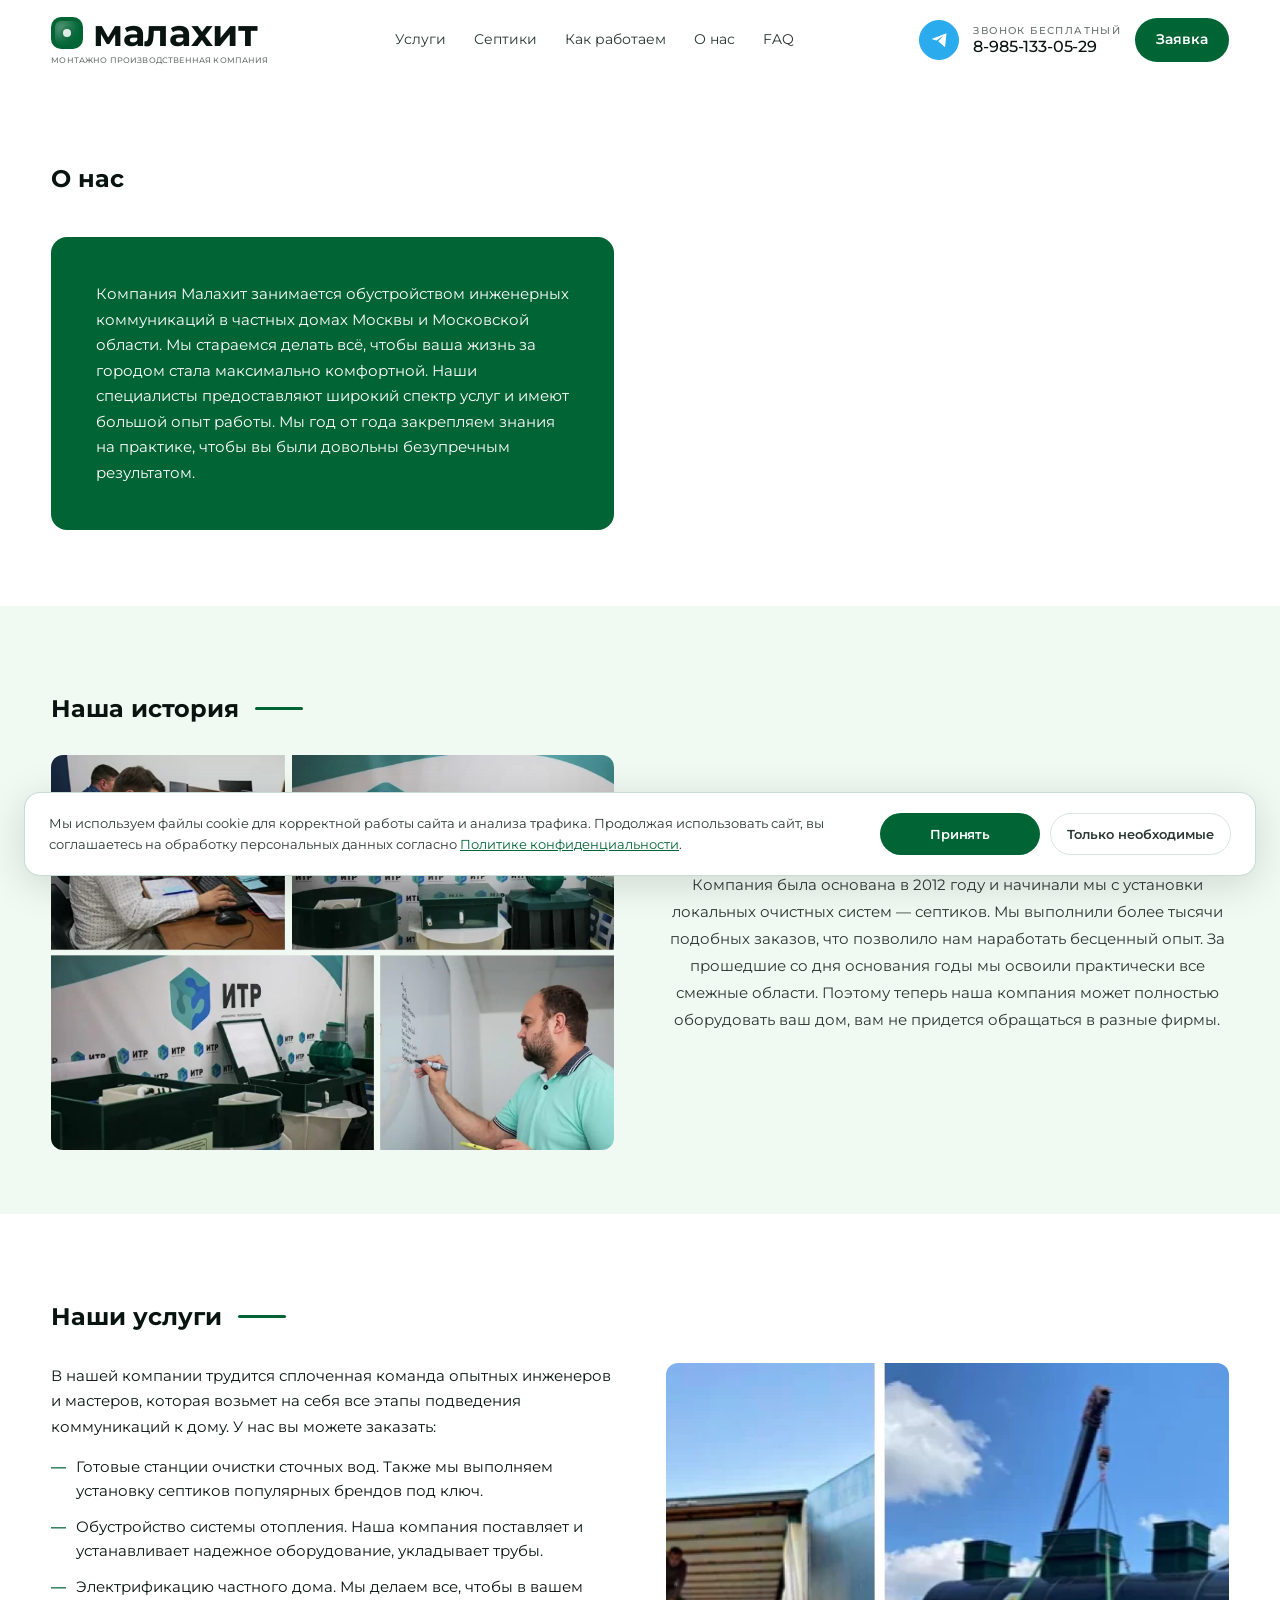
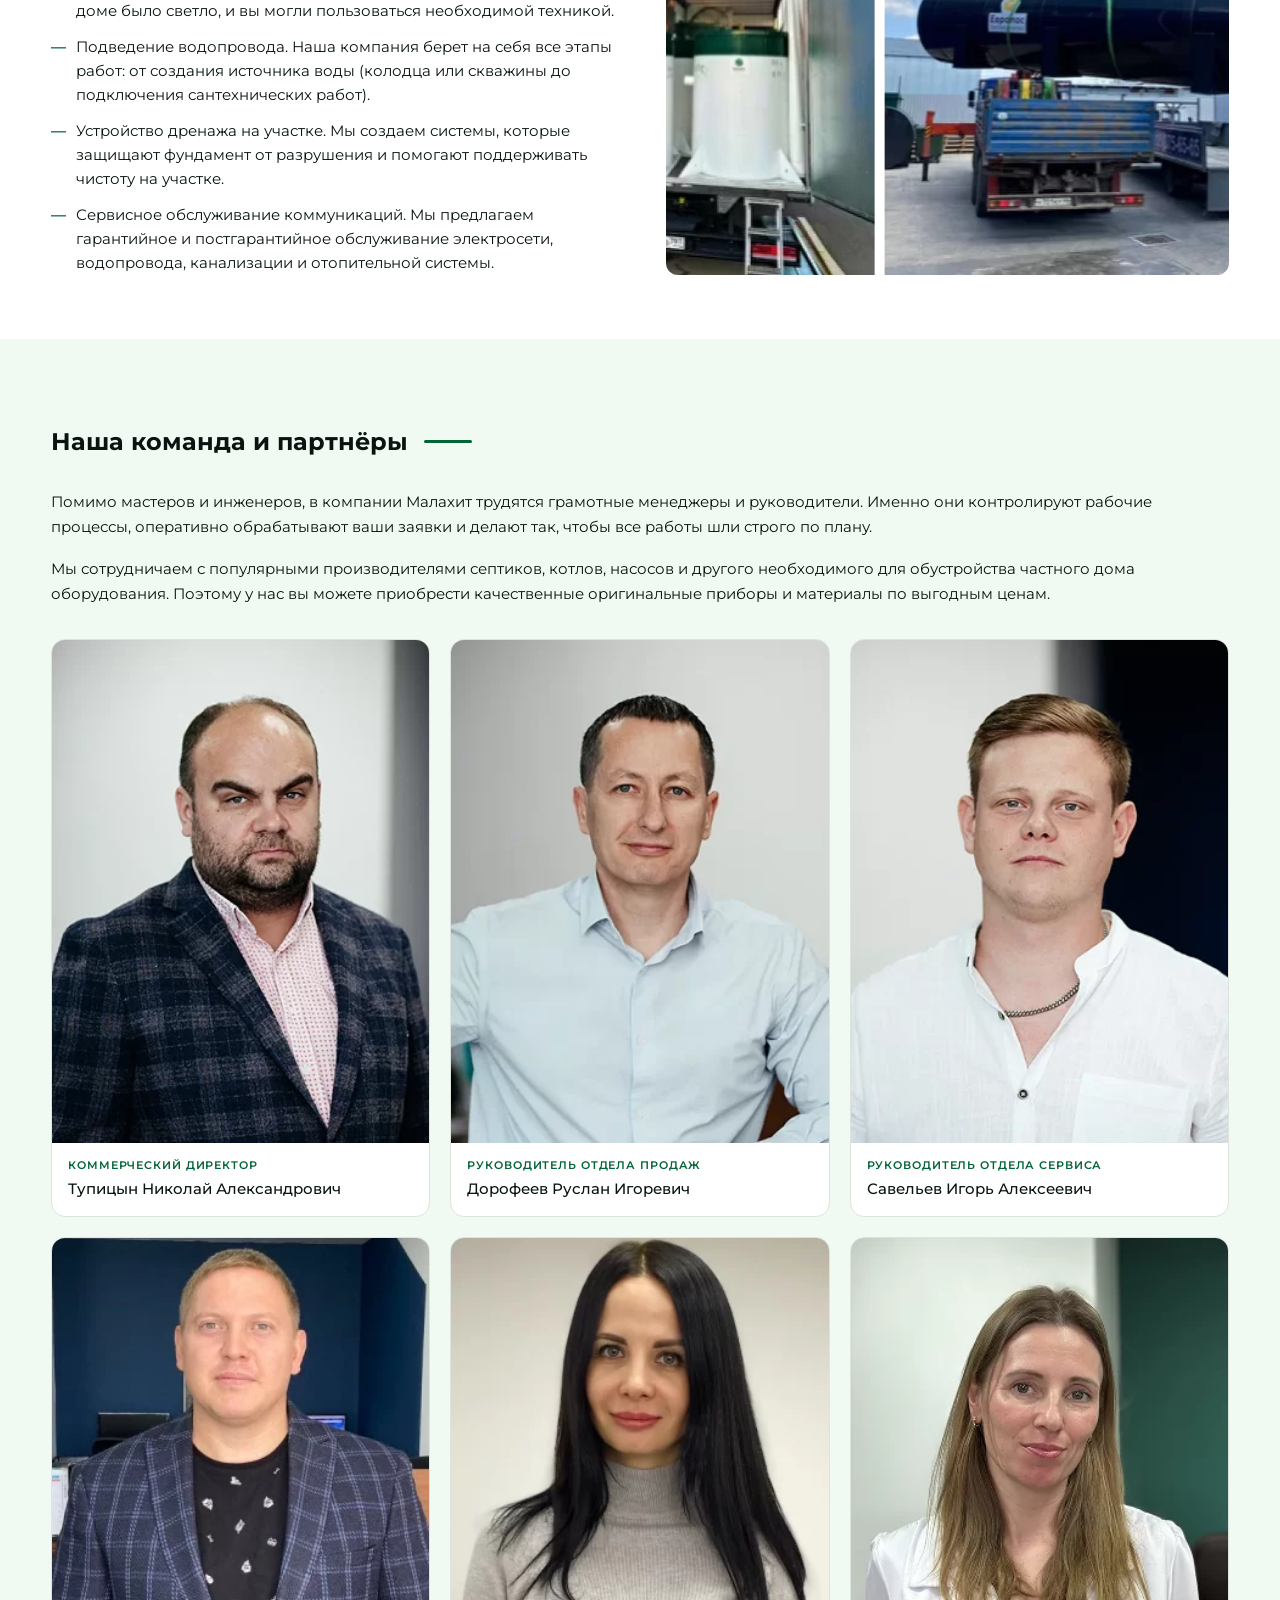
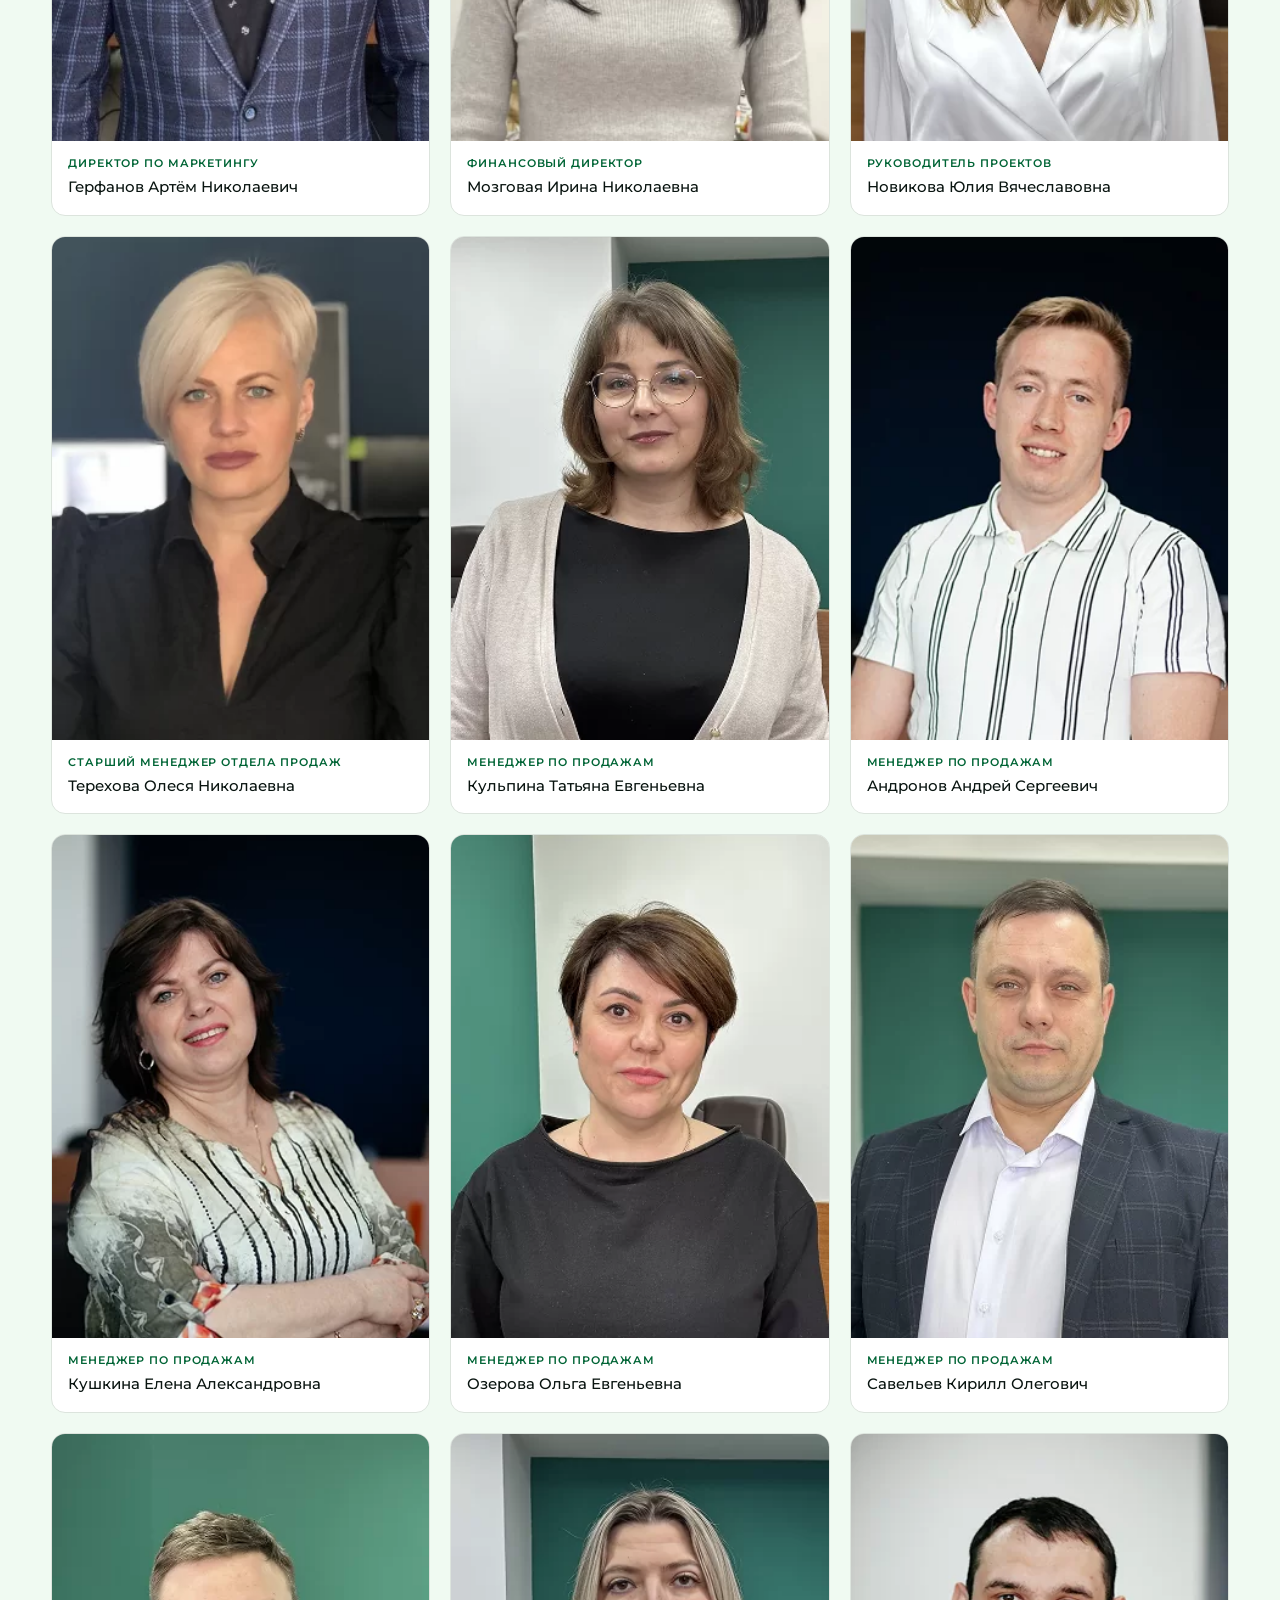
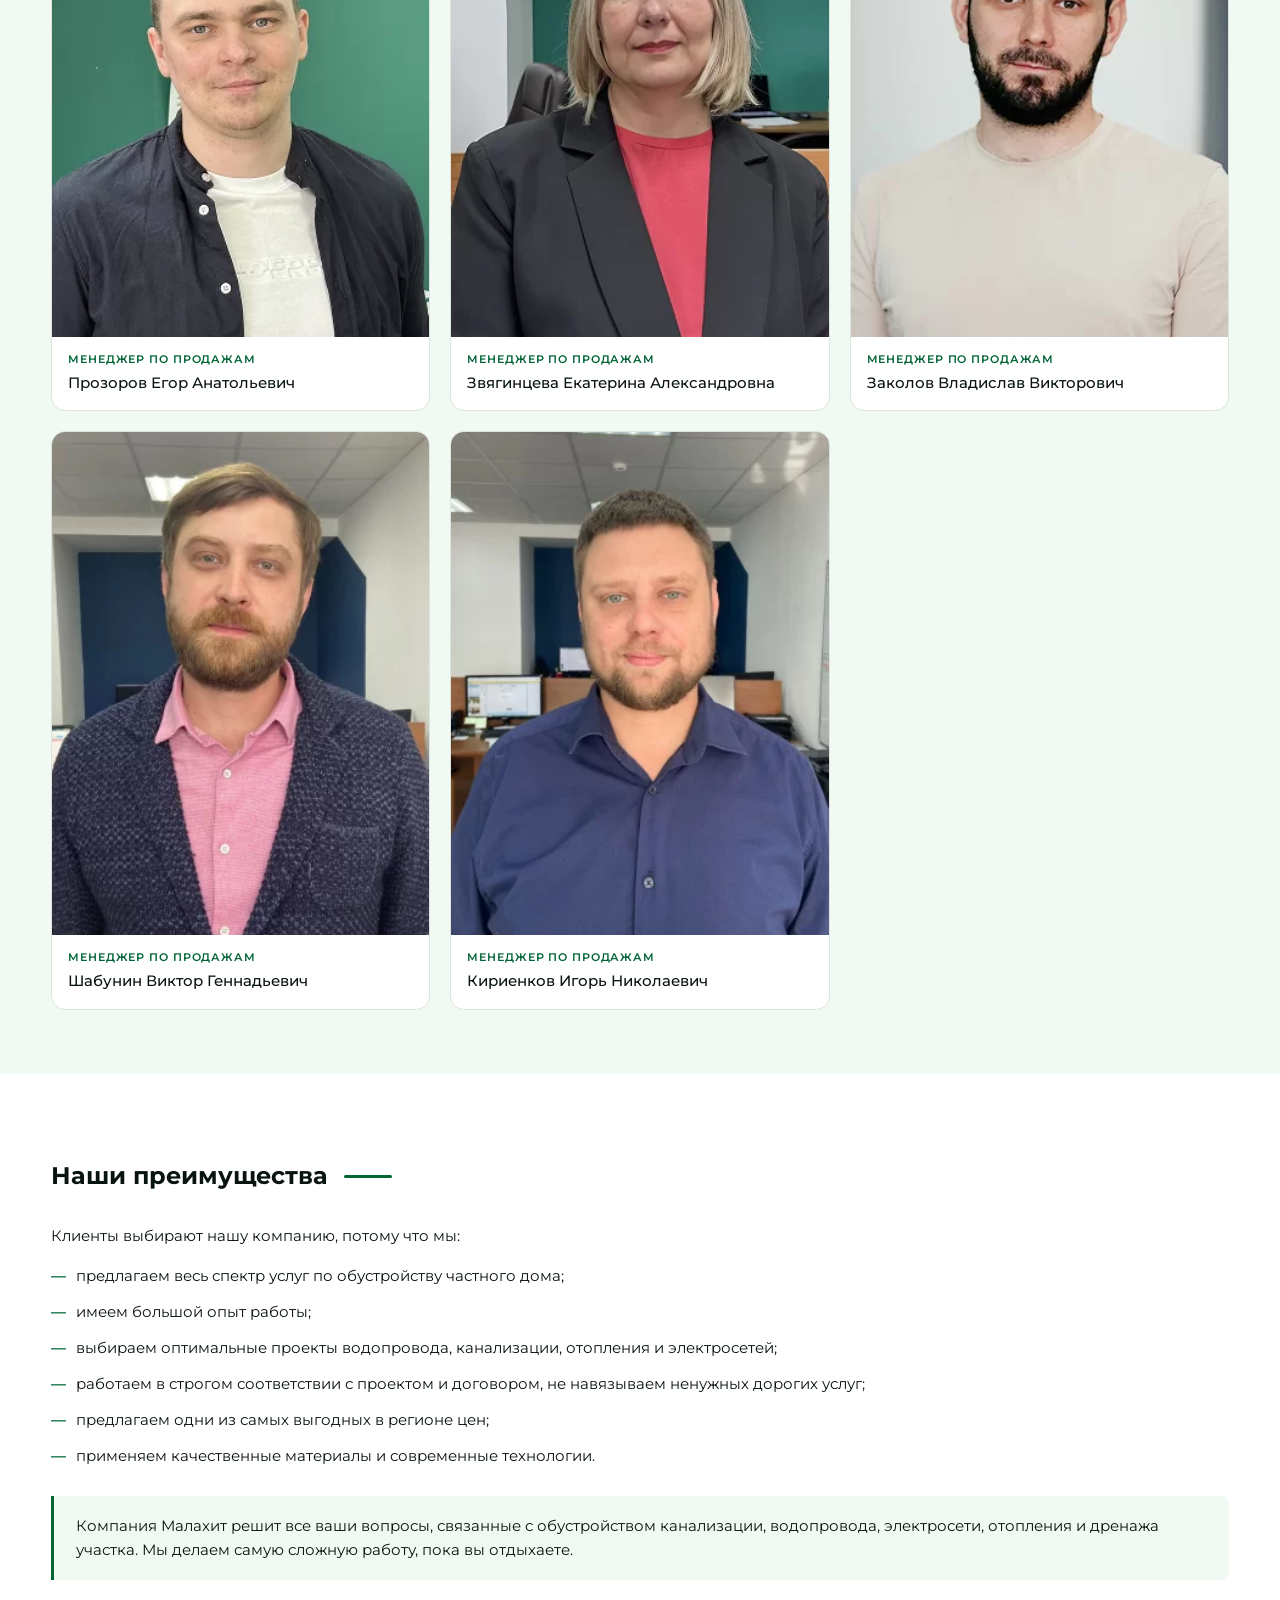
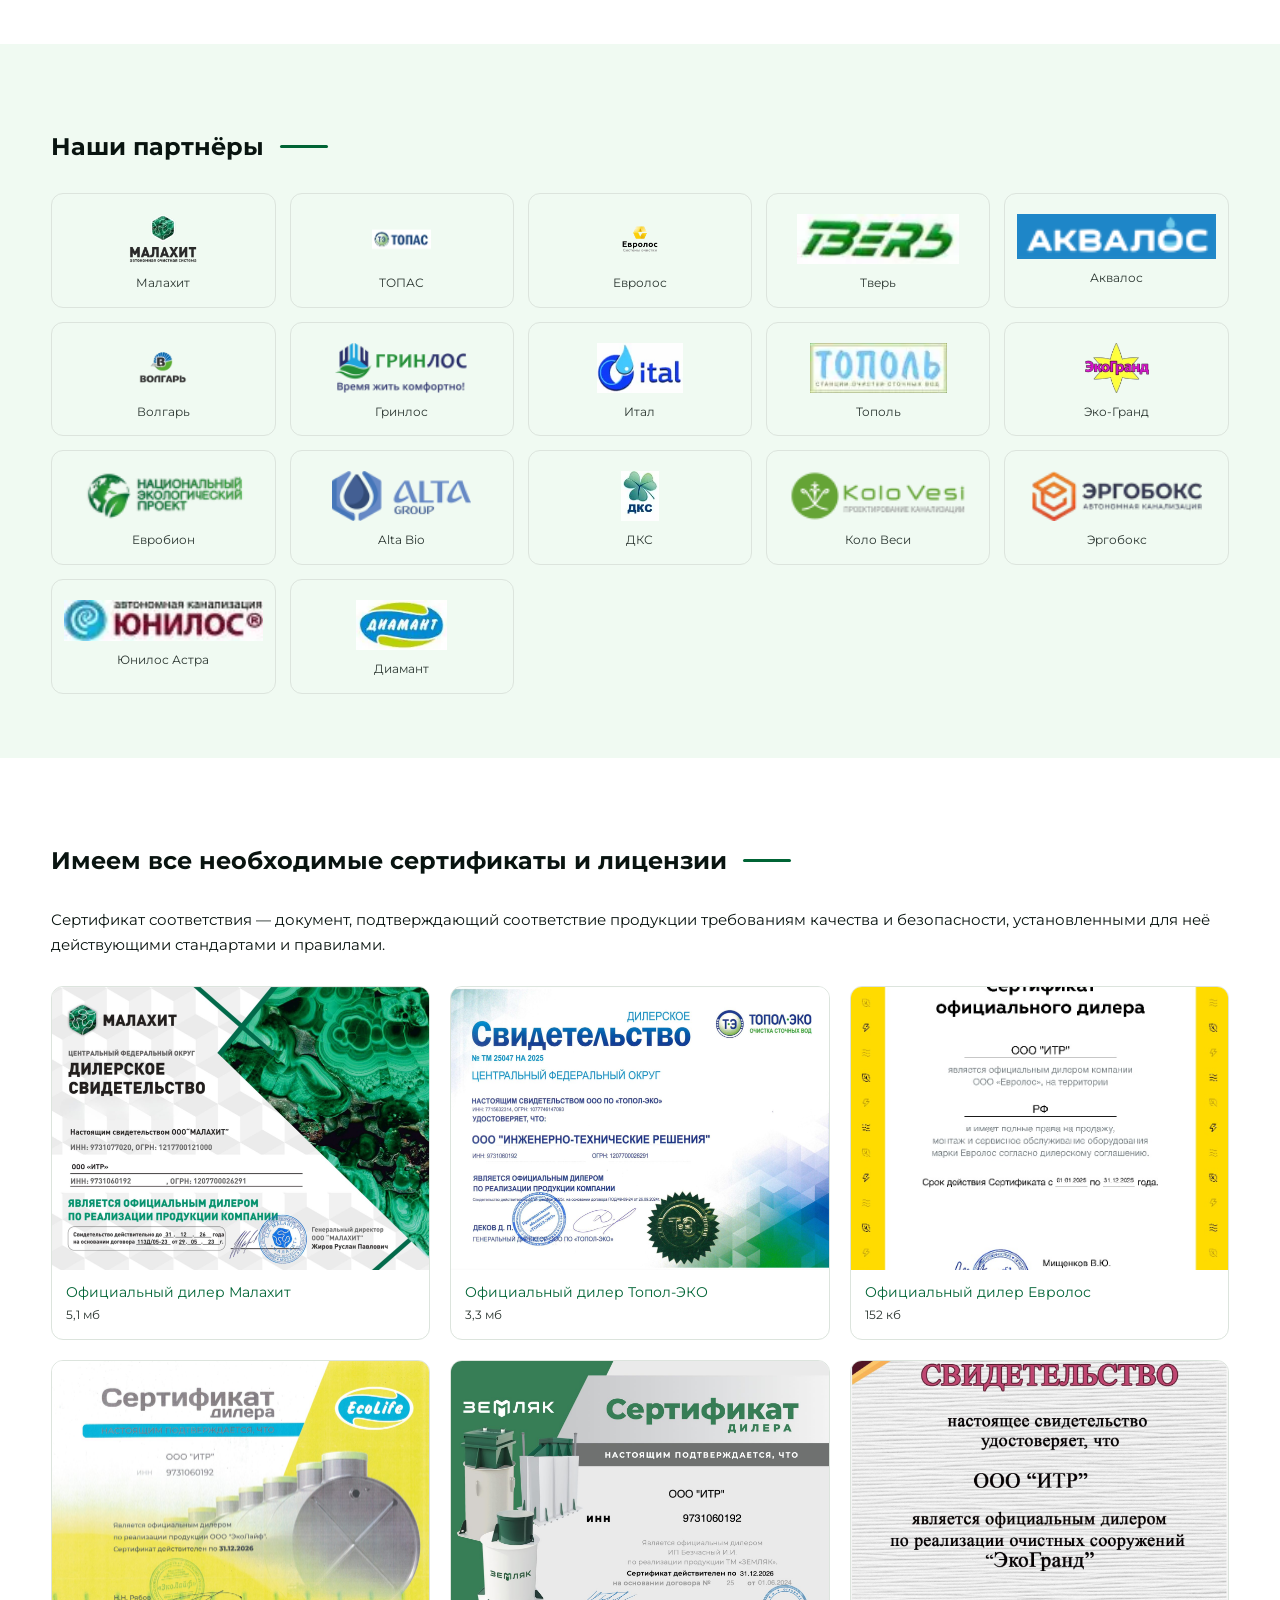
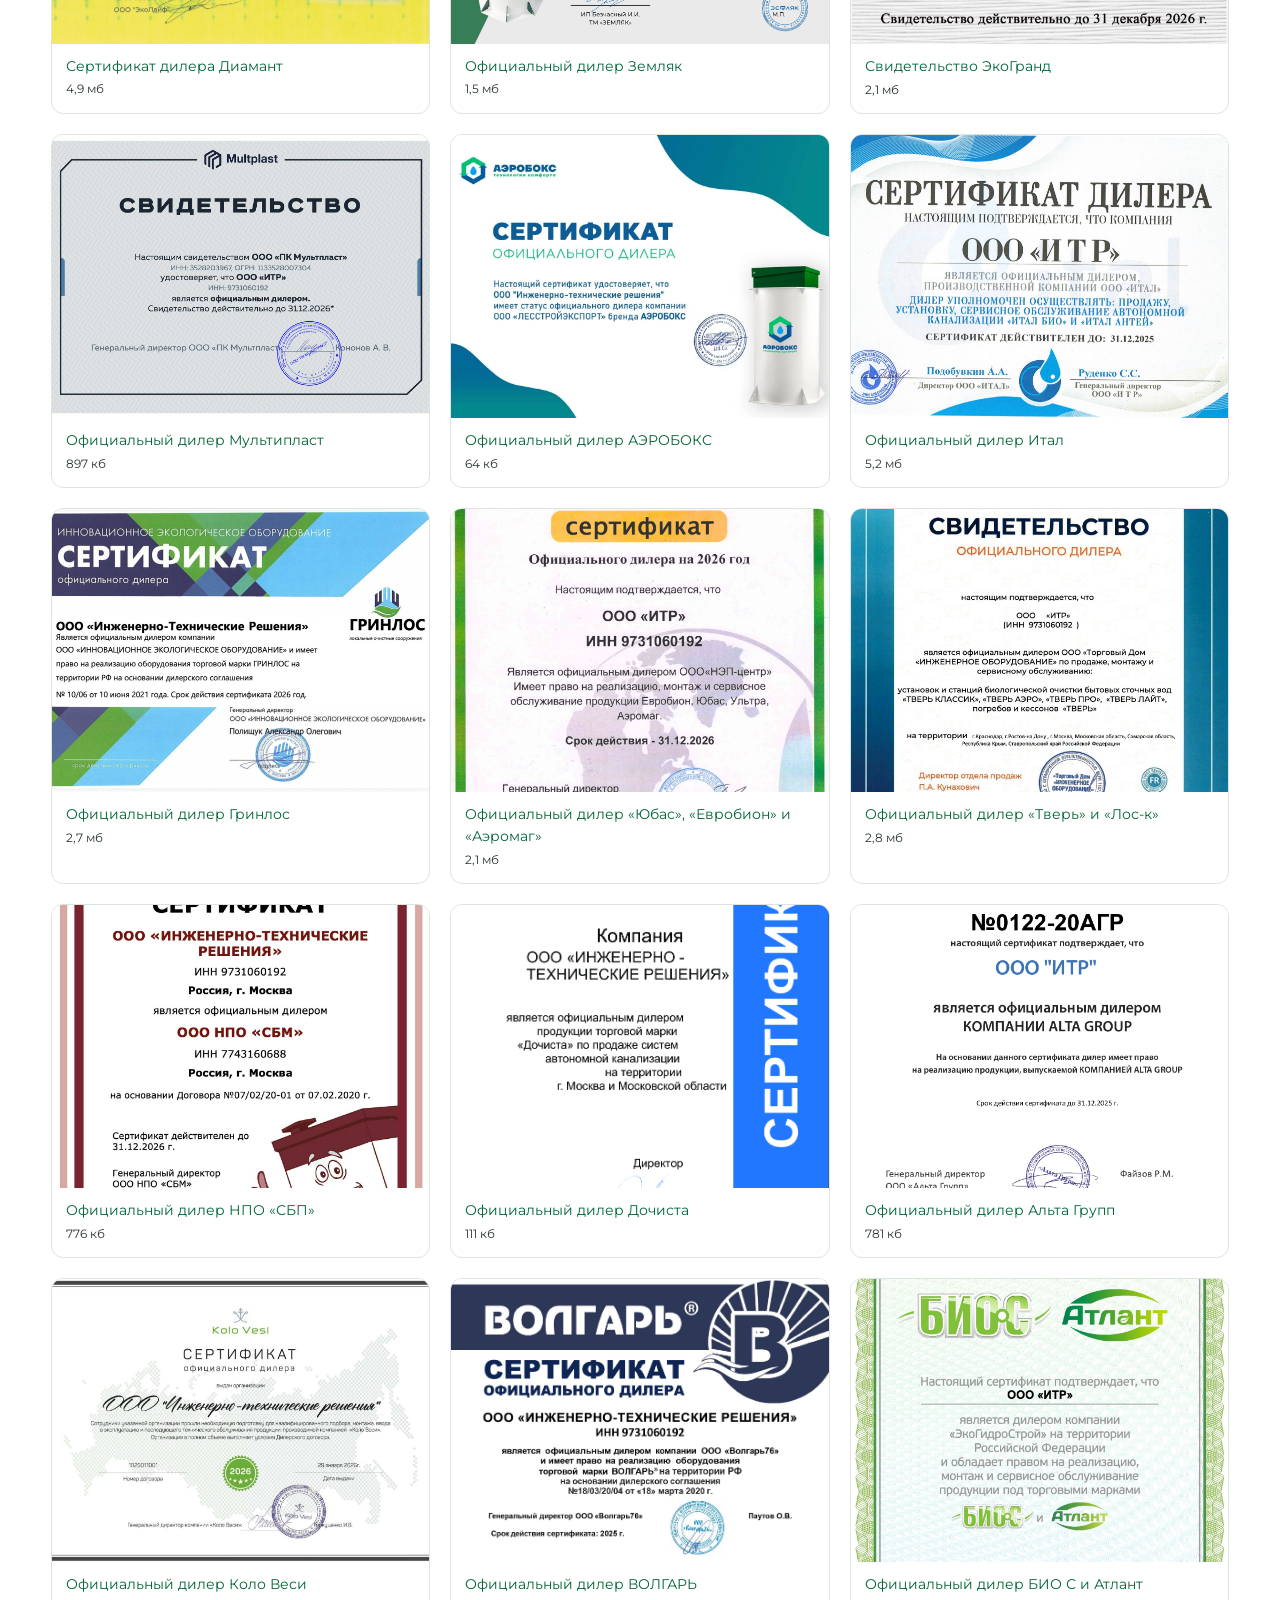
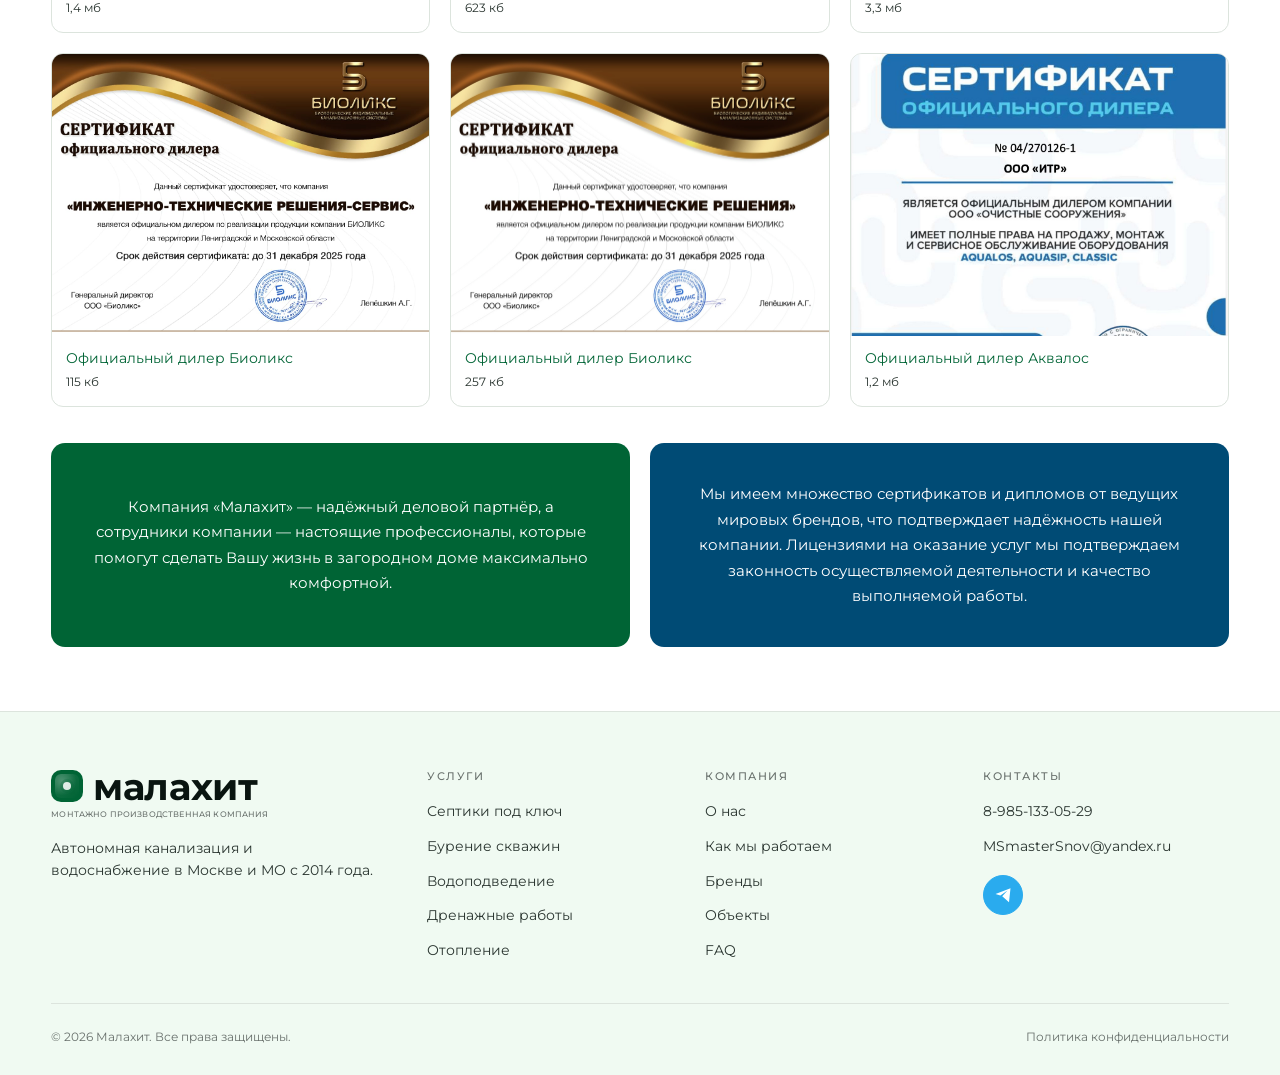
==== commit 5f13e919: "Add files via upload" ====
--- a/about.html
+++ b/about.html
@@ -41,8 +41,43 @@
       Заявка
     </a>
   </div>
+  <button class="nav-burger" id="navBurger" aria-label="Открыть меню" aria-expanded="false">
+    <span></span><span></span><span></span>
+  </button>
 </nav>
 </header>
+
+<div class="nav-drawer" id="navDrawer">
+  <button class="drawer-close" id="navDrawerClose" aria-label="Закрыть меню">
+    <svg width="18" height="18" viewBox="0 0 24 24" fill="none" stroke="currentColor" stroke-width="2.5" stroke-linecap="round"><line x1="18" y1="6" x2="6" y2="18"/><line x1="6" y1="6" x2="18" y2="18"/></svg>
+  </button>
+  <div class="drawer-links">
+    <a href="index.html#services">Услуги</a>
+    <a href="index.html#brands">Септики</a>
+    <a href="index.html#process">Как работаем</a>
+    <a href="about.html">О нас</a>
+    <a href="index.html#faq">FAQ</a>
+  </div>
+  <div class="drawer-contacts">
+    <a href="tel:+79851330529" class="drawer-contact-item">
+      <span class="drawer-contact-ico"><svg width="16" height="16" viewBox="0 0 24 24" fill="none" stroke="currentColor" stroke-width="2" stroke-linecap="round" stroke-linejoin="round"><path d="M22 16.92v3a2 2 0 0 1-2.18 2 19.79 19.79 0 0 1-8.63-3.07A19.5 19.5 0 0 1 4.69 13a19.79 19.79 0 0 1-3.07-8.67A2 2 0 0 1 3.6 2h3a2 2 0 0 1 2 1.72c.127.96.361 1.903.7 2.81a2 2 0 0 1-.45 2.11L8.09 9.91a16 16 0 0 0 6 6l1.27-1.27a2 2 0 0 1 2.11-.45c.907.339 1.85.573 2.81.7A2 2 0 0 1 22 16.92z"/></svg></span>
+      8-985-133-05-29
+    </a>
+    <a href="mailto:MSmasterSnov@yandex.ru" class="drawer-contact-item">
+      <span class="drawer-contact-ico"><svg width="16" height="16" viewBox="0 0 24 24" fill="none" stroke="currentColor" stroke-width="2" stroke-linecap="round" stroke-linejoin="round"><rect x="2" y="4" width="20" height="16" rx="2"/><path d="m22 7-8.97 5.7a1.94 1.94 0 0 1-2.06 0L2 7"/></svg></span>
+      MSmasterSnov@yandex.ru
+    </a>
+    <a href="https://t.me/" target="_blank" rel="noreferrer" class="drawer-contact-item">
+      <span class="drawer-contact-ico drawer-contact-ico--tg"><svg width="16" height="16" viewBox="0 0 24 24" fill="currentColor"><path d="M22 3 2 10.5l6.5 2.2L18 6 11 13.5l9 8L22 3Z"/></svg></span>
+      Telegram
+    </a>
+  </div>
+  <div class="drawer-foot">
+    <a href="index.html#contact" class="btn btn-accent" style="height:52px;font-size:15px;width:100%;display:flex;align-items:center;justify-content:center;text-decoration:none">
+      Оставить заявку
+    </a>
+  </div>
+</div>
 
 <main class="site-main">
 
@@ -362,7 +397,7 @@
         <h5>Контакты</h5>
         <ul>
           <li><a href="tel:+79851330529">8-985-133-05-29</a></li>
-          <li><a href="mailto:info@malahit.ru">info@malahit.ru</a></li>
+          <li><a href="mailto:MSmasterSnov@yandex.ru">MSmasterSnov@yandex.ru</a></li>
         </ul>
         <div class="footer-social">
           <a href="https://t.me/" target="_blank" rel="noreferrer" aria-label="Telegram" class="soc-btn">
--- a/css/style.css
+++ b/css/style.css
@@ -3273,3 +3273,376 @@
 }
 .about-quote-box--green { background: var(--primary); }
 .about-quote-box--blue { background: oklch(0.38 0.12 230); }
+
+/* ═══════════════════════════════════════════════════════════════
+   БУРГЕР-МЕНЮ + МОБИЛЬНЫЙ АДАПТИВ
+   ═══════════════════════════════════════════════════════════════ */
+
+/* ── Burger button ── */
+.nav-burger {
+  display: none;
+  flex-direction: column;
+  justify-content: center;
+  align-items: center;
+  gap: 5px;
+  width: 40px;
+  height: 40px;
+  padding: 4px;
+  border: none;
+  background: none;
+  cursor: pointer;
+  border-radius: 8px;
+  transition: background var(--dur-fast);
+  flex-shrink: 0;
+}
+.nav-burger:hover { background: var(--bg-2); }
+.nav-burger span {
+  display: block;
+  width: 22px;
+  height: 2px;
+  background: var(--ink);
+  border-radius: 2px;
+  transition: transform .25s var(--ease), opacity .2s;
+}
+.nav-burger.is-open span:nth-child(1) { transform: translateY(7px) rotate(45deg); }
+.nav-burger.is-open span:nth-child(2) { opacity: 0; transform: scaleX(0); }
+.nav-burger.is-open span:nth-child(3) { transform: translateY(-7px) rotate(-45deg); }
+
+@media (max-width: 1080px) {
+  .nav-burger { display: flex; }
+}
+
+/* ── Mobile drawer ── */
+.nav-drawer {
+  position: fixed;
+  inset: 0;
+  z-index: 998;
+  background: var(--bg);
+  display: flex;
+  flex-direction: column;
+  padding: clamp(76px, 10vw, 96px) clamp(20px, 6vw, 48px) 32px;
+  transform: translateX(100%);
+  transition: transform .32s var(--ease);
+  overflow-y: auto;
+}
+.nav-drawer.is-open { transform: translateX(0); }
+
+.drawer-links {
+  display: flex;
+  flex-direction: column;
+  flex: 1;
+}
+.drawer-links a {
+  font-size: clamp(20px, 5vw, 28px);
+  font-weight: 600;
+  padding: 14px 0;
+  border-bottom: 1px solid var(--line);
+  color: var(--ink);
+  text-decoration: none;
+  display: flex;
+  align-items: center;
+  gap: 12px;
+  transition: color var(--dur-fast), padding-left var(--dur-fast);
+}
+.drawer-links a:hover {
+  color: var(--primary);
+  padding-left: 6px;
+}
+
+.drawer-close {
+  position: absolute;
+  top: 16px;
+  right: 16px;
+  width: 40px;
+  height: 40px;
+  border: 1px solid var(--line);
+  background: var(--bg);
+  border-radius: 50%;
+  cursor: pointer;
+  display: flex;
+  align-items: center;
+  justify-content: center;
+  color: var(--ink);
+  transition: background var(--dur-fast), color var(--dur-fast);
+}
+.drawer-close:hover {
+  background: var(--primary);
+  color: #fff;
+  border-color: var(--primary);
+}
+
+.drawer-foot {
+  padding-top: 28px;
+  display: flex;
+  flex-direction: column;
+  gap: 14px;
+}
+.drawer-foot .nav-phone {
+  font-size: 18px;
+  color: var(--ink);
+}
+.drawer-foot .btn { height: 52px; font-size: 15px; justify-content: center; }
+
+/* ═══════════════════════════════════════════════════════════
+   RESPONSIVE FIXES 320 – 768px (детальные)
+   ═══════════════════════════════════════════════════════════ */
+
+/* ── 1. Hero: float-cards не выходят за границы на планшете ── */
+@media (max-width: 880px) {
+  .fc-1 { left: 2%; }
+  .fc-2 { right: 2%; }
+}
+
+/* Уменьшаем плашки на 640px */
+@media (max-width: 640px) {
+  .float-card { padding: 8px 10px; font-size: 11px; gap: 7px; border-radius: 10px; }
+  .float-card b { font-size: 12px; }
+  .float-card small { font-size: 10px; }
+  .float-card .ico { width: 24px; height: 24px; }
+}
+
+/* Скрываем плашки на мобиле */
+@media (max-width: 640px) {
+  .hero-visual .float-card { display: none !important; }
+}
+
+/* ── Hero CTA стекируются ── */
+@media (max-width: 480px) {
+  .hero-cta { flex-direction: column; align-items: flex-start; }
+  .hero-cta .btn { width: 100%; justify-content: center; }
+}
+
+/* ── 3 & 9. Specs modal: отступы от краёв ── */
+@media (max-width: 600px) {
+  .specs-modal-overlay { padding: 12px; }
+}
+@media (max-width: 380px) {
+  .specs-modal-overlay { padding: 8px; }
+  .specs-modal-info { padding: 16px 14px 20px; gap: 10px; }
+  .specs-modal-info h3 { font-size: 14px; }
+  .specs-table { font-size: 12px; }
+  .specs-table td { padding: 7px 0; }
+  .specs-modal-price { font-size: 22px !important; }
+  .specs-modal-cta { height: 44px !important; font-size: 14px; }
+}
+
+/* ── 4. Brand-cards меньше на 425px ── */
+@media (max-width: 480px) {
+  .brand-track { grid-auto-columns: minmax(200px, 1fr); }
+}
+@media (max-width: 380px) {
+  .brand-track { grid-auto-columns: minmax(170px, 1fr); }
+  .brand-card-body { padding: 14px 14px 16px; }
+}
+
+/* ── 8. Brand-controls кнопки ── */
+@media (max-width: 380px) {
+  .brand-arrow { width: 36px; height: 36px; }
+  .brand-controls { gap: 6px; }
+}
+
+/* ── Trust row 1-col ── */
+@media (max-width: 360px) {
+  .trust-row { grid-template-columns: 1fr; }
+}
+
+/* ── Brand card footer — wrap ── */
+@media (max-width: 360px) {
+  .brand-card .brand-foot { flex-direction: column; align-items: flex-start; gap: 10px; }
+}
+
+/* ── 5. Footer 1-col и центрование на мобиле ── */
+@media (max-width: 480px) {
+  .footer-grid { grid-template-columns: 1fr; text-align: center; }
+  .footer-grid > div:first-child { margin-bottom: 4px; }
+  .footer-social { justify-content: center; }
+  .footer-bot { flex-direction: column; gap: 6px; text-align: center; justify-content: center; }
+  .footer .logo { align-items: center; }
+  .footer .logo-top { justify-content: center; }
+  .footer ul { align-items: center; }
+}
+
+/* ── Cookie banner на мобиле ── */
+@media (max-width: 600px) {
+  .cookie-banner { bottom: 12px; }
+  .cookie-banner-inner { flex-direction: column; gap: 14px; }
+  .cookie-actions { width: 100%; display: flex; gap: 10px; }
+  .cookie-actions .btn-accent,
+  .cookie-decline { flex: 1; min-width: 0; }
+}
+
+/* ── About 2-col hero video ── */
+@media (max-width: 640px) {
+  .about-hero-box { min-height: auto; }
+  .about-video-wrap { min-height: 200px; }
+}
+
+/* ── Process steps ── */
+@media (max-width: 480px) {
+  .proc-step { padding: 0 8px; }
+}
+
+/* ── Where grid ── */
+@media (max-width: 360px) {
+  .where-grid { grid-template-columns: 1fr !important; }
+}
+
+/* ════════════════════════════════
+   РАЗМЕР 320px — детальные фиксы
+   ════════════════════════════════ */
+
+/* ── 2. Скрыть кнопку Заявка в шапке на 375px ── */
+@media (max-width: 375px) {
+  .nav-cta .btn { display: none; }
+}
+
+/* ── Стили для контактов в drawer ── */
+.drawer-contacts {
+  padding: 16px 0 0;
+  border-top: 1px solid var(--line);
+  display: flex;
+  flex-direction: column;
+  gap: 12px;
+}
+.drawer-contact-item {
+  display: flex;
+  align-items: center;
+  gap: 12px;
+  text-decoration: none;
+  color: var(--ink-2);
+  font-size: 15px;
+  transition: color var(--dur-fast);
+}
+.drawer-contact-item:hover { color: var(--primary); }
+.drawer-contact-ico {
+  width: 36px;
+  height: 36px;
+  border-radius: 50%;
+  background: var(--bg-2);
+  border: 1px solid var(--line);
+  display: flex;
+  align-items: center;
+  justify-content: center;
+  flex-shrink: 0;
+  color: var(--ink-2);
+  transition: background var(--dur-fast), color var(--dur-fast);
+}
+.drawer-contact-item:hover .drawer-contact-ico {
+  background: var(--primary);
+  color: #fff;
+  border-color: var(--primary);
+}
+.drawer-contact-ico--tg { background: #2AABEE; border-color: #2AABEE; color: #fff; }
+.drawer-contact-ico--tg:hover { background: #1e96d6; }
+
+/* ── 4. Квиз на 375px ── */
+@media (max-width: 375px) {
+  .calc-q { font-size: 16px !important; }
+  .calc-side h2 { font-size: 18px !important; }
+  .calc-side p { font-size: 13px; }
+  .calc-pros li { font-size: 12px; }
+  .calc-opt { font-size: 12px; padding: 10px 8px; }
+  .calc-form .calc-input { font-size: 13px; padding: 10px 12px; }
+  .calc-form .submit-btn { font-size: 13px; padding: 13px; }
+  .calc-form .check-row { font-size: 11px; }
+  .calc-step-label { font-size: 9px; }
+}
+
+/* ── 5. Навигация: сохраняем подпись, уменьшаем элементы ── */
+@media (max-width: 400px) {
+  .logo-sub { display: block !important; font-size: 7px; letter-spacing: 0.01em; }
+  .logo-name { font-size: 30px; }
+  .nav-cta .btn { padding: 0 12px; font-size: 13px; height: 40px; }
+}
+/* На 360px скрываем подпись логотипа и сжимаем nav, чтобы бургер не обрезался */
+@media (max-width: 360px) {
+  .logo-sub { display: none !important; }
+  .logo-name { font-size: 26px; }
+  .logo-mark { width: 28px; height: 28px; }
+  .nav { padding: 12px 12px; gap: 8px; }
+  .nav-cta { gap: 6px; }
+  .nav-burger { width: 36px; height: 36px; }
+}
+
+/* ── 6. Квиз на 320px ── */
+@media (max-width: 380px) {
+  .calc { padding: 20px 16px !important; border-radius: 16px; }
+  .calc-q { font-size: 18px !important; margin-bottom: 16px; }
+  .calc-step-label { font-size: 10px; }
+  .calc-opts { gap: 8px; }
+  .calc-opt { padding: 12px 10px; font-size: 13px; }
+  .calc-opt .ico-l { width: 28px; height: 28px; border-radius: 7px; }
+  .calc-form .calc-input { padding: 12px; font-size: 14px; }
+  .calc-form .submit-btn { padding: 14px; font-size: 14px; }
+  .calc-form .check-row { font-size: 12px; gap: 8px; }
+  .calc-progress { gap: 4px; }
+}
+
+/* ── 7. Модалка заявки на 320px ── */
+@media (max-width: 380px) {
+  .modal-overlay { padding: 10px; }
+  .modal-box { border-radius: 16px; }
+}
+
+/* ── 10. Блок Контакты/форма на 320px ── */
+@media (max-width: 380px) {
+  .contact-grid { padding: 20px 16px; border-radius: 16px; }
+  .contact-left h2 { font-size: 22px !important; }
+  .contact-left .lead { font-size: 13px; }
+  .contact-info-item b { font-size: 15px; }
+  .contact-info-item .ico { width: 34px; height: 34px; }
+}
+
+/* ═════════════════════════════════════════════════════
+   ДОП. ФИКСЫ ДЛЯ 320–375px (детальный проход)
+   ═════════════════════════════════════════════════════ */
+
+/* Drawer: overflow и шрифты */
+.nav-drawer { overflow-x: hidden; }
+.drawer-contact-item { word-break: break-all; }
+
+@media (max-width: 375px) {
+  .nav-drawer { padding-left: 16px; padding-right: 16px; }
+  .drawer-links a { font-size: clamp(17px, 5vw, 22px); padding: 11px 0; }
+  .drawer-contact-item { font-size: 13px; gap: 10px; }
+  .drawer-contact-ico { width: 30px; height: 30px; flex-shrink: 0; }
+  .drawer-foot .btn { font-size: 14px !important; height: 46px; }
+}
+
+/* Quiz: уменьшаем список и кнопку */
+@media (max-width: 375px) {
+  .calc-pros { margin-top: 14px; gap: 10px; }
+  .calc-pros li { font-size: 12px; gap: 8px; }
+  .calc-pros .check { width: 15px; height: 15px; flex-shrink: 0; }
+  .calc-form .submit-btn { font-size: 12px; padding: 12px 8px; }
+  .calc-reset-btn { font-size: 13px; padding: 12px; }
+}
+
+/* Модалка заявки — не выходит за экран */
+@media (max-width: 380px) {
+  .modal-overlay { padding: 8px; }
+  .modal-box { max-width: calc(100vw - 16px); border-radius: 14px; }
+}
+
+/* Блок Септики: кнопки под заголовком */
+@media (max-width: 480px) {
+  .sec-head > div[style*="justify-content:space-between"] {
+    flex-direction: column !important;
+    align-items: flex-start !important;
+    gap: 12px !important;
+  }
+}
+
+/* Specs modal — не выходит за экран */
+@media (max-width: 380px) {
+  .specs-modal-overlay { padding: 6px; }
+  .specs-modal { max-width: calc(100vw - 12px); border-radius: 16px; }
+  .specs-modal-img-wrap { min-height: 180px; padding: 16px; }
+  .specs-modal-info { padding: 12px 12px 16px; gap: 8px; }
+  .specs-modal-info h3 { font-size: 13px; padding-right: 24px; }
+  .specs-modal-price { font-size: 20px !important; }
+  .specs-table td { font-size: 11px; word-break: break-word; }
+  .specs-table td:first-child { max-width: 110px; }
+  .specs-modal-cta { height: 42px !important; font-size: 13px; }
+  .specs-modal-close { width: 30px; height: 30px; top: 10px; right: 10px; }
+}
